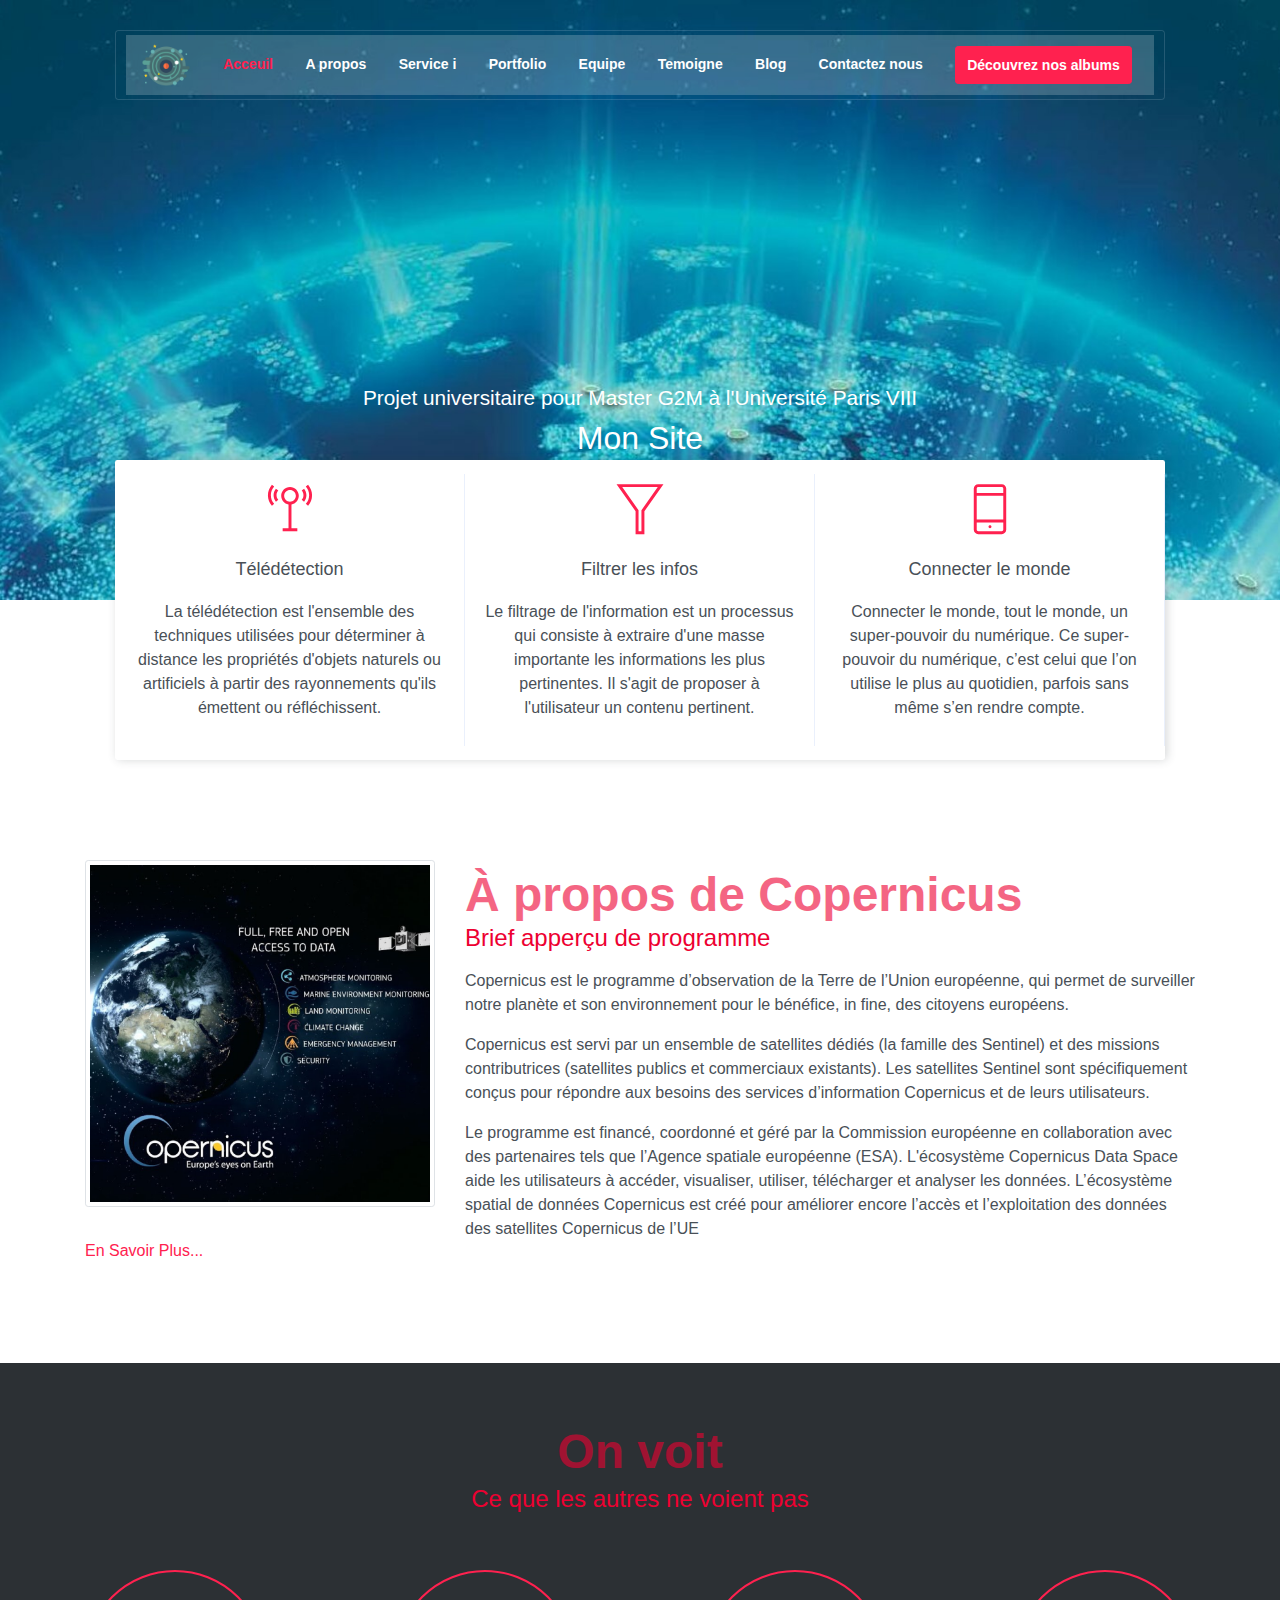
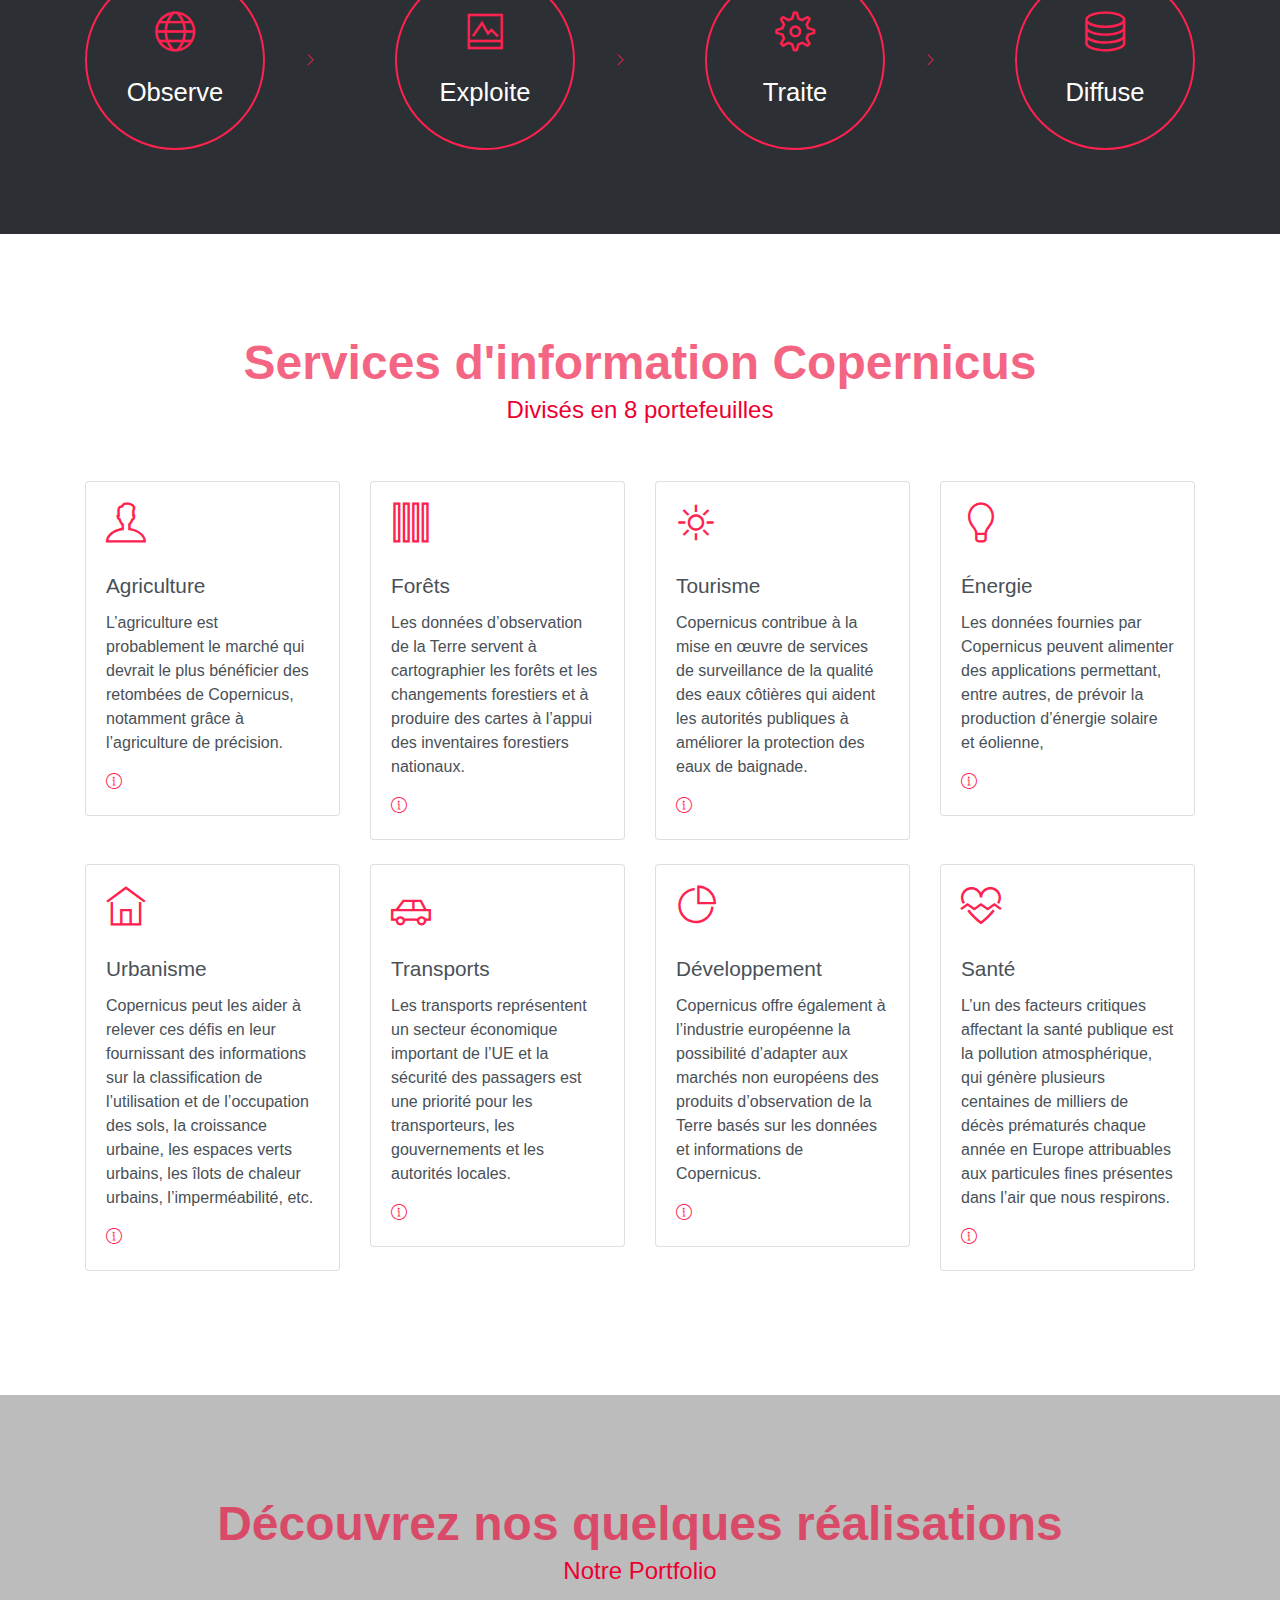
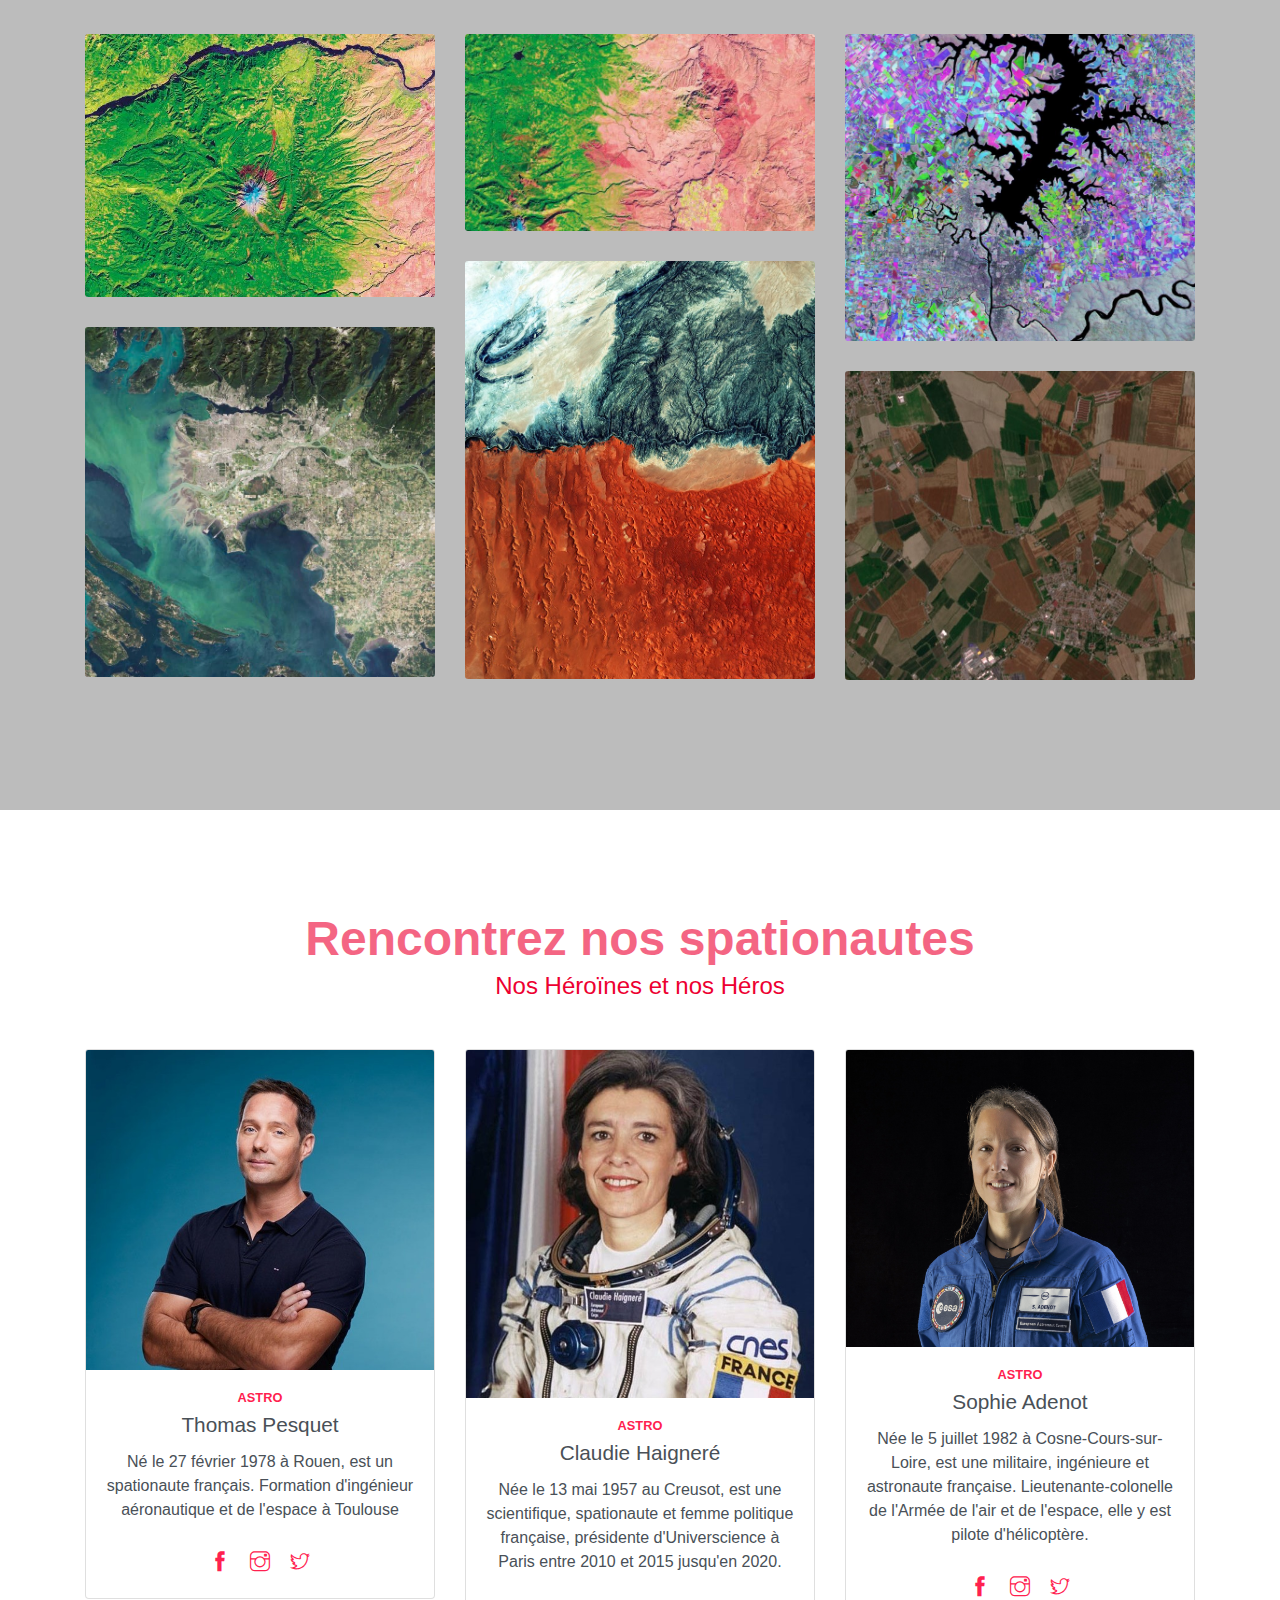
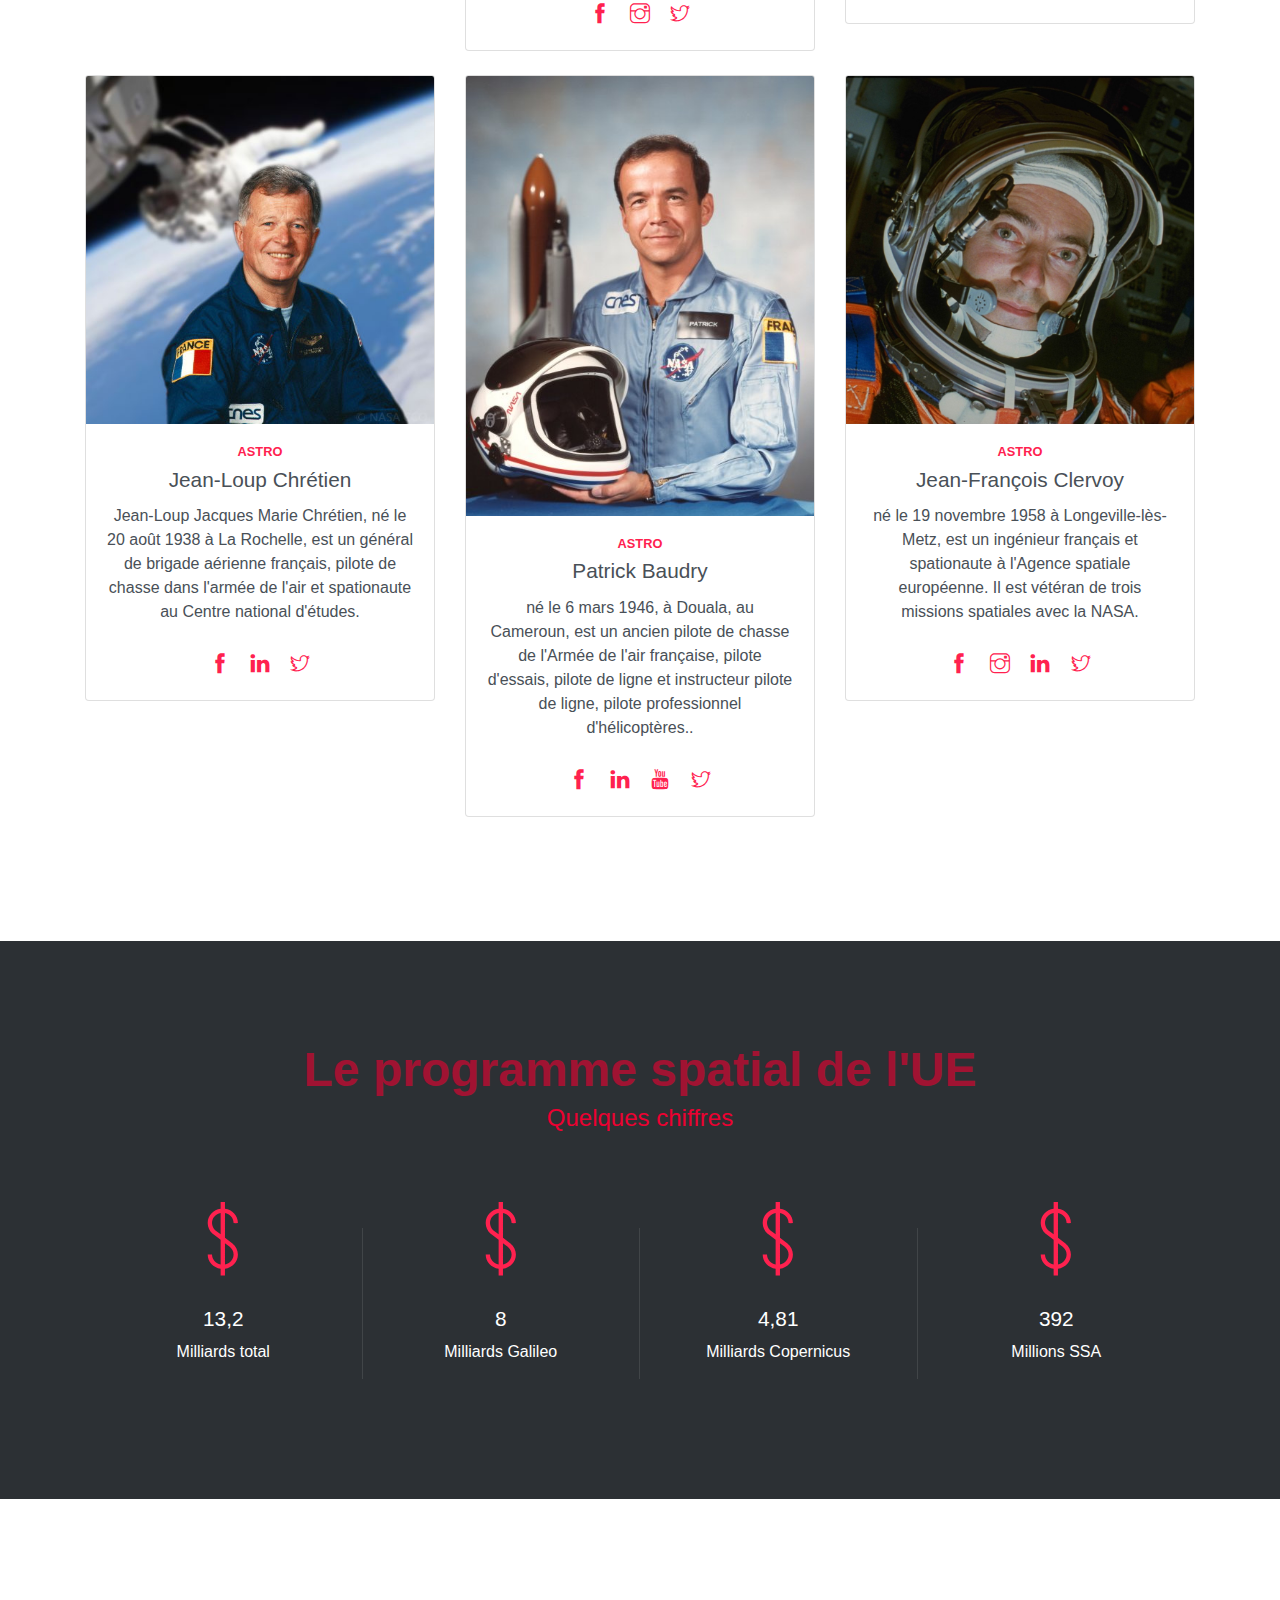
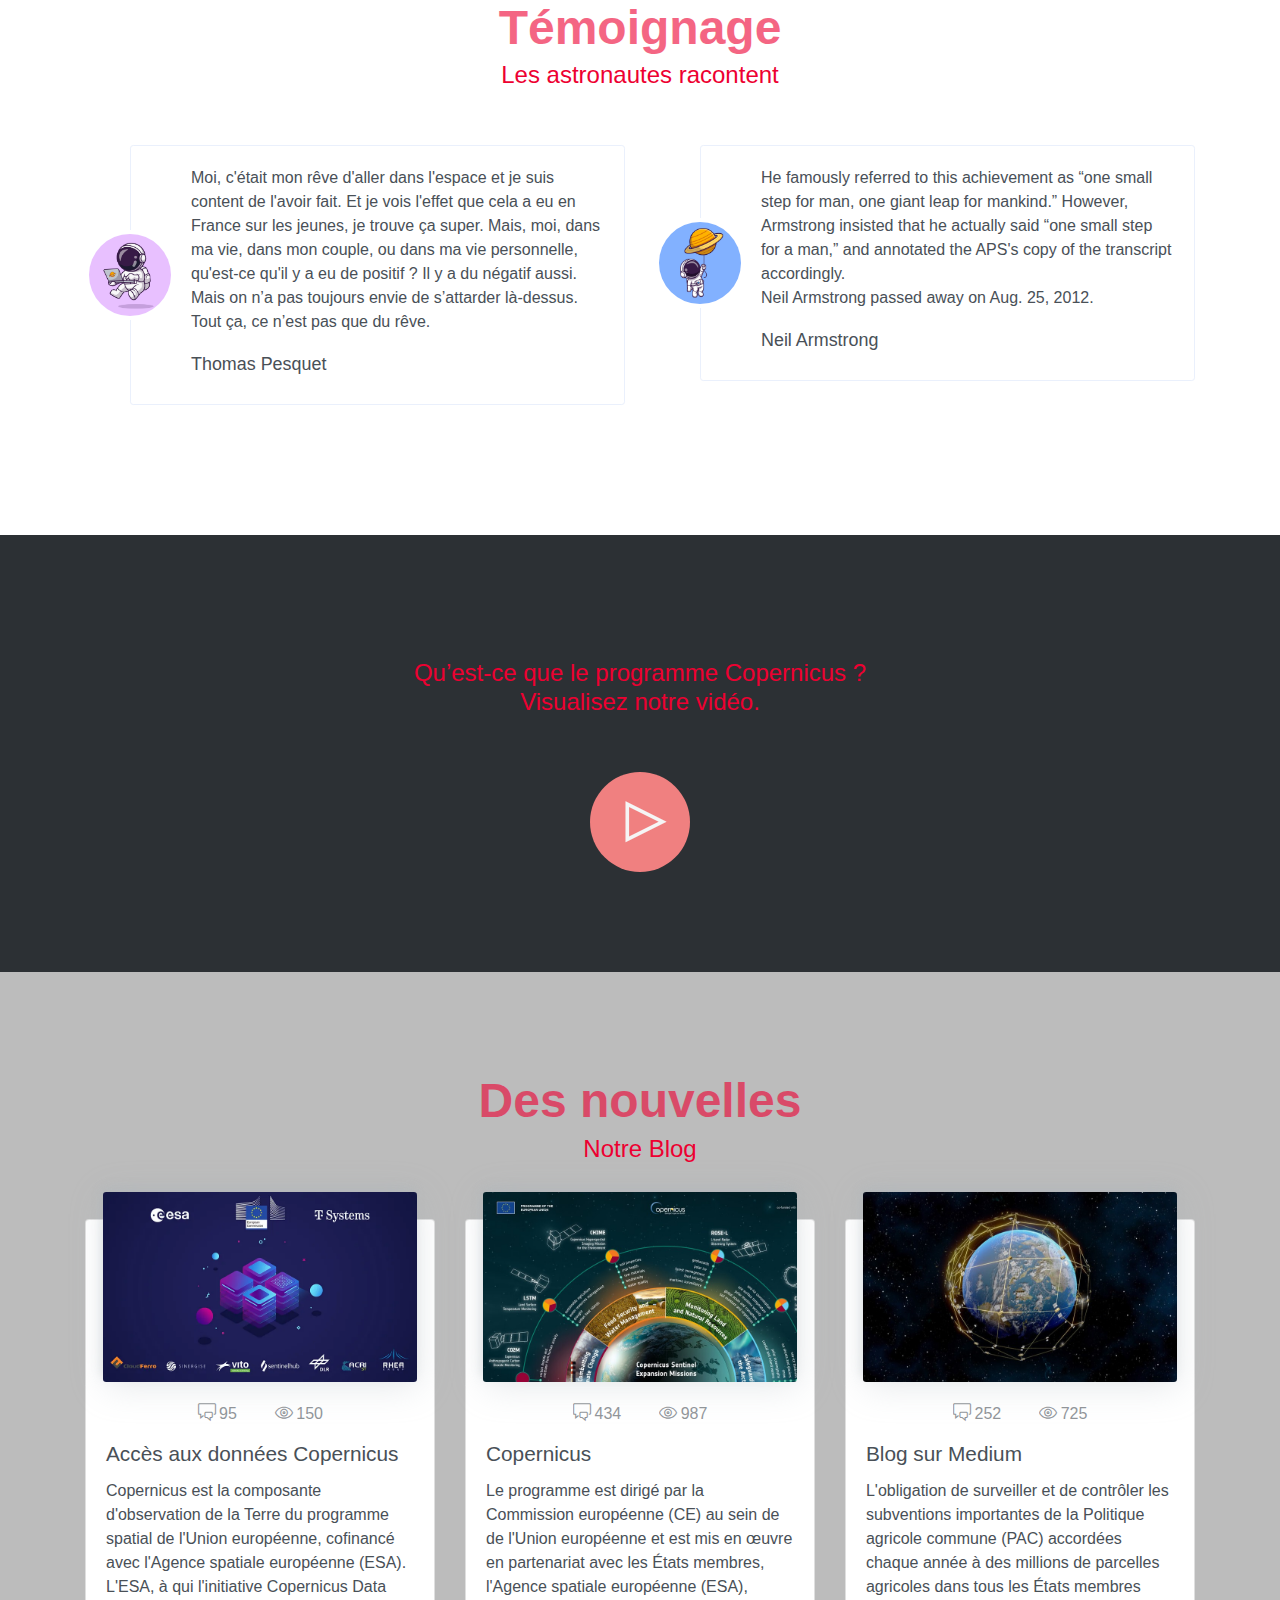
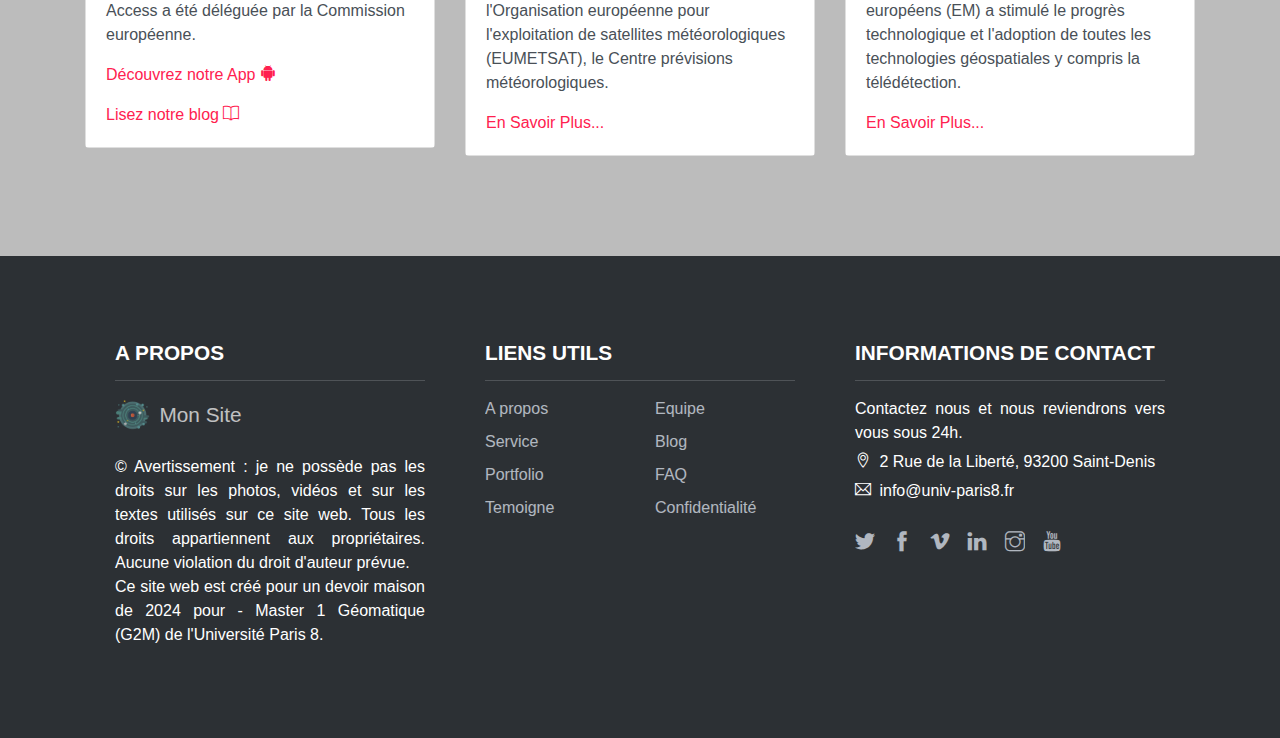
==== page_initial.html @ 17f058b8 "Add" ====
<!DOCTYPE html>
<html lang="en">

<head>
    <meta charset="UTF-8">
    <meta name="viewport" content="width=device-width, initial-scale=1.0">
    <title>Page initiale</title>

    <!-- font et icons de themify -->
    <link rel="stylesheet" type="text/css" href="assets/vendors/themify-icons/css/themify-icons.css">
    <!-- styles -->
    <link rel="stylesheet" type="text/css" href="assets/vendors/bootstrap/css/bootstrap.min.css">
    <link rel="stylesheet" type="text/css" href="assets/css/styles.css">
    <!-- Script js -->
    <script src="assets/js/script.js"></script> <!-- jquery + boot -->
    <script src="assets/vendors/jquery/jquery-3.4.1.js"></script>
    <script src="assets/vendors/bootstrap/js/bootstrap.bundle.js"></script>
    <!-- affix de bootstrap - permet à un élément d'être verrouillé sur une zone de la page. Ceci est souvent utilisé avec
            les menus de navigation ou les boutons d'icônes sociales -->
    <script src="assets/vendors/bootstrap/js/bootstrap.affix.js"></script>

</head>

<body data-spy="scroll" data-target=".navbar" data-offset="40" id="home">
    <!-- Page de Navigation -->
    <nav class="navbar custom-navbar navbar-expand-lg navbar-dark" data-spy="affix" data-offset-top="20">
        <div class="container">
            <a class="navbar-brand" href="#">
                <img src="assets/imgs/logo_orig.png" alt="logo">
            </a>
            <button class="navbar-toggler" type="button" data-toggle="collapse" data-target="#navbarSupportedContent"
                aria-controls="navbarSupportedContent" aria-expanded="false" aria-label="Toggle navigation">
                <span></span>
            </button>

            <div class="collapse navbar-collapse" id="navbarSupportedContent">
                <ul class="navbar-nav ml-auto">
                    <li class="nav-item">
                        <a class="nav-link" href="#home">Acceuil</a>
                    </li>
                    <li class="nav-item">
                        <a class="nav-link" href="#about">A propos</a>
                    </li>
                    <li class="nav-item">
                        <a class="nav-link" href="#service">Service i</a>
                    </li>
                    <li class="nav-item">
                        <a class="nav-link" href="#portfolio">Portfolio</a>
                    </li>
                    <li class="nav-item">
                        <a class="nav-link" href="#equipe">Equipe</a>
                    </li>
                    <li class="nav-item">
                        <a class="nav-link" href="#temoigne">Temoigne</a>
                    </li>
                    <li class="nav-item">
                        <a class="nav-link" href="#blog">Blog</a>
                    </li>
                    <li class="nav-item">
                        <a class="nav-link" href="contact.html" target="_self">Contactez nous</a>
                    </li>
                    <li class="nav-item">
                        <a class="nav-link btn btn-primary btn-sm ml-lg-3"
                            href="https://www.flickr.com/photos/sentinelhub/albums" target="_blank">Découvrez nos
                            albums</a>
                    </li>
                </ul>
            </div>
        </div>
    </nav>
    <!-- Fin de Page de Navigation -->

    <!-- Page Header -->
    <header class="header">
        <div class="overlay">
            <h6 class="subtitle">Projet universitaire pour Master G2M à l'Université Paris VIII</h6>
            <h1 class="title">Mon Site</h1>
            <div class="buttons text-center">
                <a href="https://dataspace.copernicus.eu/ecosystem/services/cap-area-monitoring-services"
                    class="btn btn-primary rounded w-lg btn-lg my-1" target="_blank">Notre Service</a>
                <a href="https://medium.com/sentinel-hub/how-to-normalize-satellite-images-for-deep-learning-d5b668c885af"
                    class="btn btn-outline-light rounded w-lg btn-lg my-1" target="_blank">Deep Learning</a>
            </div>
        </div>
    </header>
    <!-- End Of Page Header -->

    <!-- Box -->
    <div class="box text-center">
        <div class="box-item">
            <i class="ti-signal"></i>
            <h6 class="box-title">Télédétection</h6>
            <p>La télédétection est l'ensemble des techniques utilisées pour déterminer à distance les propriétés
                d'objets naturels ou
                artificiels à partir des rayonnements qu'ils émettent ou réfléchissent.</p>
        </div>
        <div class="box-item">
            <i class="ti-filter"></i>
            <h6 class="box-title">Filtrer les infos</h6>
            <p>Le filtrage de l'information est un processus qui consiste à extraire d'une masse importante les
                informations les plus
                pertinentes. Il s'agit de proposer à l'utilisateur un contenu pertinent.</p>
        </div>
        <div class="box-item">
            <i class="ti-mobile"></i>
            <h6 class="box-title">Connecter le monde</h6>
            <p>Connecter le monde, tout le monde, un super-pouvoir du numérique.
                Ce super-pouvoir du numérique, c’est celui que l’on utilise le plus au quotidien, parfois sans même s’en
                rendre compte.</p>
        </div>
    </div>
    <!-- End of Box -->

    <!-- À propos de Copernicus Section -->
    <section id="about">
        <div class="container">
            <div class="row align-items-center">
                <div class="col-md-5 col-lg-4">
                    <img src="assets/imgs/About/eu_copernicus_b_2_remake.png" alt="a_propos"
                        class="w-100 img-thumbnail mb-3">
                    <a href="https://www.copernicus.eu/fr/propos-de-copernicus" class="d-block mt-3" target="_blank">En
                        Savoir Plus...</a>
                </div>
                <div class="col-md-7 col-lg-8">
                    <h6 class="section-subtitle mb-0">À propos de Copernicus</h6>
                    <h6 class="section-title mb-3">Brief apperçu de programme</h6>
                    <p>Copernicus est le programme d’observation de la Terre de l’Union européenne, qui permet de
                        surveiller
                        notre planète et son environnement pour le bénéfice, in fine, des citoyens européens.</p>
                    <p>Copernicus est servi par un ensemble de satellites dédiés (la famille des Sentinel) et des
                        missions contributrices
                        (satellites publics et commerciaux existants). Les satellites Sentinel sont spécifiquement
                        conçus pour répondre aux
                        besoins des services d’information Copernicus et de leurs utilisateurs.</p>
                    <p>Le programme est financé, coordonné et géré par la Commission européenne en collaboration avec
                        des partenaires tels que
                        l’Agence spatiale européenne (ESA). L'écosystème Copernicus Data Space aide les utilisateurs à
                        accéder, visualiser, utiliser, télécharger et analyser les
                        données. L’écosystème spatial de données Copernicus est créé pour améliorer encore l’accès et
                        l’exploitation des données
                        des satellites Copernicus de l’UE</p>
                </div>
            </div>
        </div>
    </section>
    <!-- Fin de À propos de Copernicus Section -->

    <!-- On voit Section -->
    <section class="has-bg-img py-md">
        <div class="container text-center">
            <h6 class="section-subtitle wdg">On voit</h6>
            <h6 class="section-title mb-6">Ce que les autres ne voient pas</h6>
            <div class="widget mb-4">
                <div class="widget-item">
                    <i class="ti-world"></i>
                    <h4>Observe</h4>
                </div>
                <div class="widget-item">
                    <i class="ti-image"></i>
                    <h4>Exploite</h4>
                </div>
                <div class="widget-item">
                    <i class="ti-settings"></i>
                    <h4>Traite</h4>
                </div>
                <div class="widget-item">
                    <i class="ti-server"></i>
                    <h4>Diffuse</h4>
                </div>
            </div>
        </div>
    </section>
    <!-- Fin de On voit Section -->

    <!-- Services d'information Copernicus -->
    <section id="service">
        <div class="container">
            <h6 class="section-subtitle text-center">Services d'information Copernicus</h6>
            <h5 class="section-title text-center mb-6">Divisés en 8 portefeuilles</h5>
            <div class="row">
                <div class="col-sm-4 col-md-3">
                    <div class="card mb-4">
                        <div class="card-body">
                            <h2 class="mb-4"><i class="ti-user text-primary"></i></h2>
                            <h6 class="card-title">Agriculture</h6>
                            <p>L’agriculture est probablement le marché qui devrait le plus bénéficier des retombées de
                                Copernicus, notamment grâce à
                                l’agriculture de précision.</p>
                            <a href="https://www.copernicus.eu/fr/propos-de-copernicus/impact-de-copernicus/agriculture"
                                class="d-block mt-3" target="_blank"><i class="ti-info-alt"></i></a>
                        </div>
                    </div>
                </div>
                <div class="col-sm-4 col-md-3">
                    <div class="card mb-4">
                        <div class="card-body">
                            <h2 class="mb-4"><i class="ti-layout-column4 text-primary"></i></h2>
                            <h6 class="card-title">Forêts</h6>
                            <p>Les données d’observation de la Terre servent à cartographier les forêts et les
                                changements forestiers et à produire des cartes à l’appui des inventaires forestiers
                                nationaux.</p>
                            <a href="https://www.copernicus.eu/fr/propos-de-copernicus/impact-de-copernicus/gestion-des-forets"
                                class="d-block mt-3" target="_blank"><i class="ti-info-alt"></i></a>
                        </div>
                    </div>
                </div>
                <div class="col-sm-4 col-md-3">
                    <div class="card mb-4">
                        <div class="card-body">
                            <h2 class="mb-4"><i class="ti-shine text-primary"></i></h2>
                            <h6 class="card-title">Tourisme</h6>
                            <p>Copernicus contribue à la mise en œuvre de services de surveillance de la qualité des
                                eaux côtières qui
                                aident les autorités publiques à améliorer la protection des eaux de baignade.</p>
                            <a href="https://www.copernicus.eu/fr/propos-de-copernicus/impact-de-copernicus/tourisme"
                                class="d-block mt-3" target="_blank"><i class="ti-info-alt"></i></a>
                        </div>
                    </div>
                </div>
                <div class="col-sm-4 col-md-3">
                    <div class="card mb-4">
                        <div class="card-body">
                            <h2 class="mb-4"><i class="ti-light-bulb text-primary"></i></h2>
                            <h6 class="card-title">Énergie</h6>
                            <p>Les données fournies par Copernicus peuvent alimenter des applications permettant, entre
                                autres, de prévoir la
                                production d’énergie solaire et éolienne,</p>
                            <a href="https://www.copernicus.eu/fr/propos-de-copernicus/impact-de-copernicus/energie-et-ressources-naturelles"
                                class="d-block mt-3" target="_blank"><i class="ti-info-alt"></i></a>
                        </div>
                    </div>
                </div>
                <div class="col-sm-4 col-md-3">
                    <div class="card mb-4">
                        <div class="card-body">
                            <h2 class="mb-4"><i class="ti-home text-primary"></i></h2>
                            <h6 class="card-title">Urbanisme</h6>
                            <p>Copernicus peut les aider à relever ces défis en leur fournissant des informations sur la
                                classification de
                                l’utilisation et de l’occupation des sols, la croissance urbaine, les espaces verts
                                urbains, les îlots de chaleur
                                urbains, l’imperméabilité, etc.</p>
                            <a href="https://www.copernicus.eu/fr/propos-de-copernicus/impact-de-copernicus/urbanisme"
                                class="d-block mt-3" target="_blank"><i class="ti-info-alt"></i></a>
                        </div>
                    </div>
                </div>
                <div class="col-sm-4 col-md-3">
                    <div class="card mb-4">
                        <div class="card-body">
                            <h2 class="mb-4"><i class="ti-car text-primary"></i></h2>
                            <h6 class="card-title">Transports</h6>
                            <p>Les transports représentent un secteur économique important de l’UE et la sécurité des
                                passagers est une priorité pour
                                les transporteurs, les gouvernements et les autorités locales.</p>
                            <a href="https://www.copernicus.eu/fr/propos-de-copernicus/impact-de-copernicus/transports"
                                class="d-block mt-3" target="_blank"><i class="ti-info-alt"></i></a>
                        </div>
                    </div>
                </div>
                <div class="col-sm-4 col-md-3">
                    <div class="card mb-4">
                        <div class="card-body">
                            <h2 class="mb-4"><i class="ti-pie-chart text-primary"></i></h2>
                            <h6 class="card-title">Développement</h6>
                            <p>Copernicus offre également à l’industrie européenne la possibilité d’adapter aux marchés
                                non européens des produits
                                d’observation de la Terre basés sur les données et informations de Copernicus.</p>
                            <a href="https://www.copernicus.eu/fr/propos-de-copernicus/impact-de-copernicus/developpement-et-cooperation"
                                class="d-block mt-3" target="_blank"><i class="ti-info-alt"></i></a>
                        </div>
                    </div>
                </div>
                <div class="col-sm-4 col-md-3">
                    <div class="card mb-4">
                        <div class="card-body">
                            <h2 class="mb-4"><i class="ti-heart-broken text-primary"></i></h2>
                            <h6 class="card-title">Santé</h6>
                            <p>L’un des facteurs critiques affectant la santé publique est la pollution atmosphérique,
                                qui génère plusieurs centaines
                                de milliers de décès prématurés chaque année en Europe attribuables aux particules fines
                                présentes dans l’air que nous
                                respirons.</p>
                            <a href="https://www.copernicus.eu/fr/propos-de-copernicus/impact-de-copernicus/sante"
                                class="d-block mt-3" target="_blank"><i class="ti-info-alt"></i></a>
                        </div>
                    </div>
                </div>

            </div>
        </div>
    </section>
    <!-- End of Service Section -->

    <!-- Portfolio section -->
    <section id="portfolio">
        <div class="container text-center">
            <h6 class="section-subtitle">Découvrez nos quelques réalisations</h6>
            <h6 class="section-title mb-5">Notre Portfolio</h6>
            <div class="row">
                <div class="col-sm-4">
                    <div class="img-wrapper">
                        <img src="assets/imgs/Portfolio/folio-1.jpg" alt="Portfolio_1">
                        <div class="overlay">
                            <div class="overlay-infos">
                                <h5>Sardaigne, Italie</h5>
                                <a title="icon-zoom" href="assets/imgs/Portfolio/folio-1.jpg"><i
                                        class="ti-zoom-in"></i></a>
                                <a title="icon-lien"
                                    href="https://www.esa.int/ESA_Multimedia/Images/2021/01/Sardinia_Italy"
                                    target="_blank"><i class="ti-link"></i></a>
                            </div>
                        </div>
                    </div>
                    <div class="img-wrapper">
                        <img src="assets/imgs/Portfolio/folio-2.jpg" alt="Portfolio_2">
                        <div class="overlay">
                            <div class="overlay-infos">
                                <h5>Lagune vénitienne déserte</h5>
                                <a href="assets/imgs/Portfolio/folio-2.jpg"><i class="ti-zoom-in"></i></a>
                                <a href="https://www.esa.int/ESA_Multimedia/Images/2020/04/Deserted_Venetian_lagoon"
                                    target="_blank"><i class="ti-link"></i></a>
                            </div>
                        </div>
                    </div>
                </div>
                <div class="col-sm-4">
                    <div class="img-wrapper">
                        <img src="assets/imgs/Portfolio/folio-3.jpg" alt="Portfolio_3">
                        <div class="overlay">
                            <div class="overlay-infos">
                                <h5>Forêt Brésil</h5>
                                <a href="assets/imgs/Portfolio/folio-3.jpg"><i class="ti-zoom-in"></i></a>
                                <a href="https://www.esa.int/ESA_Multimedia/Images/2023/12/Forest_Brazil"
                                    target="_blank"><i class="ti-link"></i></a>
                            </div>
                        </div>
                    </div>
                    <div class="img-wrapper">
                        <img src="assets/imgs/Portfolio/folio-4.jpg" alt="Portfolio_4">
                        <div class="overlay">
                            <div class="overlay-infos">
                                <h5>Naukluft coloré</h5>
                                <a href="assets/imgs/Portfolio/folio-4.jpg"><i class="ti-zoom-in"></i></a>
                                <a href="https://www.esa.int/ESA_Multimedia/Images/2016/04/Colourful_Naukluft"
                                    target="_blank"><i class="ti-link"></i></a>
                            </div>
                        </div>
                    </div>
                </div>
                <div class="col-sm-4">
                    <div class="img-wrapper">
                        <img src="assets/imgs/Portfolio/folio-5.png" alt="Portfolio_5">
                        <div class="overlay">
                            <div class="overlay-infos">
                                <h5>The Triple Frontier</h5>
                                <a href="assets/imgs/Portfolio/folio-5.png"><i class="ti-zoom-in"></i></a>
                                <a href="https://www.esa.int/ESA_Multimedia/Images/2023/02/Earth_from_Space_The_Triple_Frontier"
                                    target="_blank"><i class="ti-link"></i></a>
                            </div>
                        </div>
                    </div>
                    <div class="img-wrapper">
                        <img src="assets/imgs/Portfolio/folio-6.jpg" alt="Portfolio_6">
                        <div class="overlay">
                            <div class="overlay-infos">
                                <h5>Site d'étude HyNutri en Italie</h5>
                                <a href="assets/imgs/Portfolio/folio-6.jpg"><i class="ti-zoom-in"></i></a>
                                <a href="https://www.esa.int/ESA_Multimedia/Images/2023/10/HyNutri_study_site_in_Italy"
                                    target="_blank"><i class="ti-link"></i></a>
                            </div>
                        </div>
                    </div>
                </div>
            </div>
        </div>
    </section>
    <!-- End of portfolio section -->

    <!-- equipe Section -->
    <section id="equipe">
        <div class="container">
            <h6 class="section-subtitle text-center">Rencontrez nos spationautes</h6>
            <h6 class="section-title mb-5 text-center">Nos Héroïnes et nos Héros</h6>
            <div class="row">
                <div class="col-sm-6 col-md-4">
                    <div class="card text-center mb-4">
                        <img class="card-img-top inset" src="assets/imgs/Nos_astros/Thomas_Pesc.jpg">
                        <div class="card-body">
                            <h6 class="small text-primary font-weight-bold">ASTRO</h6>
                            <h5 class="card-title">Thomas Pesquet</h5>
                            <p>Né le 27 février 1978 à Rouen, est un spationaute français. Formation d'ingénieur
                                aéronautique et de l'espace à Toulouse</p>
                            <div class="socials">
                                <a href="https://www.facebook.com/ESAThomasPesquet" target="_blank"><i
                                        class="ti-facebook" class="ti-linkedin"></i> </a>
                                <a href="https://www.instagram.com/thom_astro/" target="_blank"><i
                                        class="ti-instagram"></i></a>
                                <a href="https://twitter.com/Thom_astro" target="_blank"><i class="ti-twitter"></i></a>
                            </div>
                        </div>
                    </div>
                </div>
                <div class="col-sm-6 col-md-4">
                    <div class="card text-center mb-4">
                        <img class="card-img-top inset" src="assets/imgs/Nos_astros/claudie_haignere-1.jpg">
                        <div class="card-body">
                            <h6 class="small text-primary font-weight-bold">ASTRO</h6>
                            <h5 class="card-title">Claudie Haigneré</h5>
                            <p>Née le 13 mai 1957 au Creusot, est une scientifique, spationaute et femme politique
                                française, présidente
                                d'Universcience à Paris entre 2010 et 2015 jusqu'en 2020.</p>
                            <div class="socials">
                                <a href="https://www.instagram.com/explore/tags/claudiehaignere/" target="_blank"><i
                                        class="ti-facebook"></i> </a>
                                <a href="https://www.instagram.com/explore/tags/claudiehaignere/" target="_blank"><i
                                        class="ti-instagram"></i></a>
                                <a href="https://twitter.com/i/flow/login?redirect_after_login=%2Frcharue"
                                    target="_blank"><i class="ti-twitter"></i></a>
                            </div>
                        </div>
                    </div>
                </div>
                <div class="col-sm-6 col-md-4">
                    <div class="card text-center mb-4">
                        <img class="card-img-top inset" src="assets/imgs/Nos_astros/Sophie_Adenot.jpeg">
                        <div class="card-body">
                            <h6 class="small text-primary font-weight-bold">ASTRO</h6>
                            <h5 class="card-title">Sophie Adenot</h5>
                            <p>Née le 5 juillet 1982 à Cosne-Cours-sur-Loire, est une militaire, ingénieure et
                                astronaute française.
                                Lieutenante-colonelle de l'Armée de l'air et de l'espace, elle y est pilote
                                d'hélicoptère.</p>
                            <div class="socials">
                                <a href="https://www.facebook.com/p/Sophie-Adenot-100088253074388/?_rdr"
                                    target="_blank"><i class="ti-facebook"></i> </a>
                                <a href="https://www.instagram.com/soph_astro/" target="_blank"><i
                                        class="ti-instagram"></i></a>
                                <a href="https://twitter.com/Soph_astro" target="_blank"><i class="ti-twitter"></i></a>
                            </div>
                        </div>
                    </div>
                </div>
                <div class="col-sm-6 col-md-4">
                    <div class="card text-center mb-4">
                        <img class="card-img-top inset" src="assets/imgs/Nos_astros/JL_Chretien_500.jpg">
                        <div class="card-body">
                            <h6 class="small text-primary font-weight-bold">ASTRO</h6>
                            <h5 class="card-title">Jean-Loup Chrétien</h5>
                            <p>Jean-Loup Jacques Marie Chrétien, né le 20 août 1938 à La Rochelle, est un général de
                                brigade aérienne français, pilote
                                de chasse dans l'armée de l'air et spationaute au Centre national d'études.</p>
                            <div class="socials">
                                <a href="https://www.facebook.com/astrojeanloup" target="_blank"><i
                                        class="ti-facebook"></i> </a>
                                <a href="https://www.linkedin.com/in/jean-loup-chretien-a597988/" target="_blank"><i
                                        class="ti-linkedin"></i></a>
                                <a href="https://twitter.com/i/flow/login?redirect_after_login=%2FChretienLoup"
                                    target="_blank"><i class="ti-twitter"></i></a>
                            </div>
                        </div>
                    </div>
                </div>
                <div class="col-sm-6 col-md-4">
                    <div class="card text-center mb-4">
                        <img class="card-img-top inset" src="assets/imgs/Nos_astros/Patrick_Baudry.jpg">
                        <div class="card-body">
                            <h6 class="small text-primary font-weight-bold">ASTRO</h6>
                            <h5 class="card-title">Patrick Baudry</h5>
                            <p>né le 6 mars 1946, à Douala, au Cameroun, est un ancien pilote de chasse de l'Armée de
                                l'air française, pilote d'essais,
                                pilote de ligne et instructeur pilote de ligne, pilote professionnel d'hélicoptères..
                            </p>
                            <div class="socials">
                                <a href="https://www.facebook.com/SpaceCampPatrickBaudry/" target="_blank"><i
                                        class="ti-facebook"></i> </a>
                                <a href="https://www.linkedin.com/in/pbaudry/" target="_blank"><i
                                        class="ti-linkedin"></i></a>
                                <a href="https://www.youtube.com/channel/UC2gf2r-O8JvVbEjaN8CpNmQ" target="_blank"><i
                                        class="ti-youtube"></i></a>
                                <a href="https://twitter.com/i/flow/login?redirect_after_login=%2FPBaudryAstro"
                                    target="_blank"><i class="ti-twitter"></i></a>
                            </div>
                        </div>
                    </div>
                </div>
                <div class="col-sm-6 col-md-4">
                    <div class="card text-center mb-4">
                        <img class="card-img-top inset" src="assets/imgs/Nos_astros/jfclervoy.jpg">
                        <div class="card-body">
                            <h6 class="small text-primary font-weight-bold">ASTRO</h6>
                            <h5 class="card-title">Jean-François Clervoy</h5>
                            <p>né le 19 novembre 1958 à Longeville-lès-Metz, est un ingénieur français et spationaute à
                                l'Agence spatiale européenne.
                                Il est vétéran de trois missions spatiales avec la NASA.</p>
                            <div class="socials">
                                <a href="https://www.facebook.com/astrojfclervoy/" target="_blank"><i
                                        class="ti-facebook"></i> </a>
                                <a href="https://www.instagram.com/astro_jfclervoy/" target="_blank"><i
                                        class="ti-instagram"></i></a>
                                <a href="https://www.linkedin.com/in/jean-fran%C3%A7ois-clervoy/" target="_blank"><i
                                        class="ti-linkedin"></i></a>
                                <a href="https://twitter.com/i/flow/login?redirect_after_login=%2Fastro_JFrancois"
                                    target="_blank"><i class="ti-twitter"></i></a>
                            </div>
                        </div>
                    </div>
                </div>

            </div>
        </div>
    </section>
    <!-- End of equipe Sectoin -->

    <!-- Quelques chiffres Section -->
    <section class="has-bg-img bg-img-2">
        <div class="container text-center">
            <h6 class="section-subtitle">Le programme spatial de l'UE</h6>
            <h6 class="section-title mb-6">Quelques chiffres</h6>
            <div class="widget-2">
                <div class="widget-item">
                    <i class="ti-money"></i>
                    <h6 class="title">13,2</h6>
                    <div class="subtitle">Milliards total</div>
                </div>
                <div class="widget-item">
                    <i class="ti-money"></i>
                    <h6 class="title">8 </h6>
                    <div class="subtitle">Milliards Galileo</div>
                </div>
                <div class="widget-item">
                    <i class="ti-money"></i>
                    <h6 class="title">4,81</h6>
                    <div class="subtitle">Milliards Copernicus</div>
                </div>
                <div class="widget-item">
                    <i class="ti-money"></i>
                    <h6 class="title">392</h6>
                    <div class="subtitle">Millions SSA</div>
                </div>
            </div>
        </div>
    </section>
    <!-- Fin de Quelques chiffres Section -->

    <!-- Temoigne Section -->
    <section id="temoigne">
        <div class="container">
            <h6 class="section-subtitle text-center">Témoignage</h6>
            <h6 class="section-title text-center mb-6">Les astronautes racontent</h6>
            <div class="row">
                <div class="col-md-6">
                    <div class="temoigne-wrapper">
                        <div class="img-holder">
                            <img src="assets/imgs/Temoignage/astronaut_spaceman1.png" alt="témoignage_1">
                        </div>
                        <div class="body">
                            <p class="subtitle">Moi, c'était mon rêve d'aller dans l'espace et je suis content de
                                l'avoir fait. Et je vois l'effet que cela a eu en
                                France sur les jeunes, je trouve ça super. Mais, moi, dans ma vie, dans mon couple, ou
                                dans ma vie personnelle,
                                qu'est-ce qu'il y a eu de positif ? Il y a du négatif aussi. Mais on n’a pas toujours
                                envie de s’attarder là-dessus.
                                Tout ça, ce n’est pas que du rêve.</p>
                            <h6 class="title">Thomas Pesquet</h6>
                        </div>
                    </div>
                </div>
                <div class="col-md-6">
                    <div class="temoigne-wrapper">
                        <div class="img-holder">
                            <img src="assets/imgs/Temoignage/astronaut_spaceman2.jpg" alt="témoignage_2">
                        </div>
                        <div class="body">
                            <p class="subtitle">He famously referred to this achievement as “one small step for man, one
                                giant leap for mankind.” However, Armstrong
                                insisted that he actually said “one small step for a man,” and annotated the APS's copy
                                of the transcript accordingly. </br> Neil Armstrong passed away on Aug. 25, 2012.</p>
                            <h6 class="title">Neil Armstrong</h6>
                        </div>
                    </div>
                </div>
            </div>
        </div>
    </section>
    <!-- Fin de Temoigne Section -->

    <!-- Video boutton Section -->
    <section class="has-bg-img py-lg">
        <div class="container text-center">

            <!-- Button trigger modal -->
            <h6 class="section-title mt-4">Qu’est-ce que le programme Copernicus ? </br> Visualisez notre vidéo.</h6>
            <button title="youtube" type="button" class="btn btn-outline-primary play-control" data-toggle="modal"
                data-target="#exampleModalCenter">
                <i class="ti-control-play"></i>
            </button>
        </div>
    </section>
    <!-- Fin de Video boutton Section -->

    <!-- Modal = JavaScript modal extension de Bootstrap -->
    <div class="modal fade" id="exampleModalCenter" tabindex="-1" role="dialog"
        aria-labelledby="exampleModalCenterTitle" aria-hidden="true">
        <div class="modal-dialog modal-lg modal-dialog-centered" role="document">
            <div class="modal-content">
                <iframe width="100%" height="475" src="https://www.youtube.com/embed/MGJss4lDaBo?si=FT7YJUcTL2Jrc7va"
                    title="YouTube video player" frameborder="0"
                    allow="accelerometer; autoplay; clipboard-write; encrypted-media; gyroscope; picture-in-picture; web-share"
                    allowfullscreen></iframe>
            </div>
        </div>
    </div>
    <!-- end of modal -->

    <!-- Blog Section -->
    <section id="blog">
        <div class="container">
            <h6 class="section-subtitle text-center">Des nouvelles</h6>
            <h6 class="section-title mb-6 text-center">Notre Blog</h6>

            <div class="row">
                <div class="col-md-4">
                    <div class="card blog-post my-4 my-sm-5 my-md-0">
                        <img src="assets/imgs/Blog/Copernic_data_blog.png" alt="blog_1">
                        <div class="card-body">
                            <div class="details mb-3">
                                <a href="javascript:void(0)"><i class="ti-comments"></i>95</a>
                                <a href="javascript:void(0)"><i class="ti-eye"></i>150</a>
                            </div>
                            <h5 class="card-title">Accès aux données Copernicus</h5>
                            <p>Copernicus est la composante d'observation de la Terre du programme spatial de l'Union
                                européenne, cofinancé avec
                                l'Agence spatiale européenne (ESA). L'ESA, à qui l'initiative Copernicus Data Access a
                                été déléguée par la Commission
                                européenne.</p>
                            <a href="https://apps.sentinel-hub.com/eo-browser/?zoom=10&lat=41.9&lng=12.5&themeId=DEFAULT-THEME&toTime=2024-01-22T03%3A37%3A49.388Z"
                                class="d-block mt-3" target="_blank">Découvrez notre App <i class="ti-android"></i></a>
                            <a href="https://medium.com/sentinel-hub/new-copernicus-data-access-service-to-support-the-ecosystem-for-earth-observation-412f829355a3"
                                class="d-block mt-3" target="_blank">Lisez notre blog <i class="ti-book"></i></a>
                        </div>
                    </div>
                </div>
                <div class="col-md-4">
                    <div class="card blog-post my-4 my-sm-5 my-md-0">
                        <img src="assets/imgs/Blog/Copernicus_article.jpg" alt="blog_2">
                        <div class="card-body">
                            <div class="details mb-3">
                                <a href="javascript:void(0)"><i class="ti-comments"></i>434</a>
                                <a href="javascript:void(0)"><i class="ti-eye"></i>987</a>
                            </div>
                            <h5 class="card-title">Copernicus</h5>
                            <p>Le programme est dirigé par la Commission européenne (CE) au sein de de l'Union
                                européenne et est mis en œuvre en
                                partenariat avec les États membres, l'Agence spatiale européenne (ESA), l'Organisation
                                européenne pour l'exploitation de
                                satellites météorologiques (EUMETSAT), le Centre prévisions météorologiques.</p>
                            <a href="https://www.belspo.be/belspo/space/euCopernicus_fr.stm" class="d-block mt-3"
                                target="_blank">En Savoir Plus...</a>
                        </div>
                    </div>
                </div>
                <div class="col-md-4">
                    <div class="card blog-post my-4 my-sm-5 my-md-0">
                        <img src="assets/imgs/Blog/earth_satellite_Iridium.jpg" alt="blog_3">
                        <div class="card-body">
                            <div class="details mb-3">
                                <a href="javascript:void(0)"><i class="ti-comments"></i>252</a>
                                <a href="javascript:void(0)"><i class="ti-eye"></i>725</a>
                            </div>
                            <h5 class="card-title">Blog sur Medium</h5>
                            <p>L'obligation de surveiller et de contrôler les subventions importantes de la Politique
                                agricole commune (PAC) accordées
                                chaque année à des millions de parcelles agricoles dans tous les États membres européens
                                (EM) a stimulé le progrès
                                technologique et l'adoption de toutes les technologies géospatiales y compris la
                                télédétection.</p>
                            <a href="blog_scientifique.html" class="d-block mt-3" target="_blank">En Savoir
                                Plus...</a>
                        </div>
                    </div>
                </div>
            </div>
        </div>
    </section>
    <!-- End of Blog Section -->

    <!-- Contact Section -->
    <!-- <section id="contact">
        <div class="container">
            <div class="contact-card">
                <div class="infos">
                    <h6 class="section-title mb-4">Nous Contacter</h6>


                    <div class="item">
                        <i class="ti-mobile"></i>
                        <div>
                            <h5>N° Téléphone</h5>
                            <p>+33 1 49 40 67 89</p>
                        </div>
                    </div>
                    <div class="item">
                        <i class="ti-email"></i>
                        <div class="mb-0">
                            <h5>Adresse Mail</h5>
                            <p><a href="mailto:info@univ-paris8.fr">info@univ-paris8.fr</a></p>
                        </div>
                    </div>
                    <div class="item">
                        <i class="ti-world"></i>
                        <div class="mb-0">
                            <h5>Site Web Officiel</h5>
                            <p><a href="http://www.univ-paris8.fr" target="_blank">Université Paris 8 Vincennes -
                                    Saint-Denis</a></p>
                        </div>
                    </div>

                    <div class="item">
                        <i class="ti-location-pin"></i>
                        <div class="">
                            <h5>Location</h5>
                            <p>2 Rue de la Liberté, 93200 Saint-Denis</p>
                            <iframe title="Paris VIII"
                                src="https://www.google.com/maps/embed?pb=!1m18!1m12!1m3!1d2620.4237630852413!2d2.3598444763457835!3d48.945416371344095!2m3!1f0!2f0!3f0!3m2!1i1024!2i768!4f13.1!3m3!1m2!1s0x47e6695017810e3d%3A0x95196baf9263e53a!2sUniversit%C3%A9%20Paris%208%20Vincennes%20-%20Saint-Denis!5e0!3m2!1sfr!2sfr!4v1704934596800!5m2!1sfr!2sfr"
                                width="280" height="170" style="border:0;" allowfullscreen="" loading="lazy"
                                referrerpolicy="no-referrer-when-downgrade"></iframe>
                        </div>
                    </div>
                </div>
                <div class="form">

                    <h6 class="section-title mb-4">Disponible 24/7</h6>
                    <form>
                        <div class="form-group">
                            <input type="email" class="form-control form-control-lg" id="EntrezEmail"
                                aria-describedby="emailHelp" placeholder="Entrez votre adresse mail" required>
                        </div>
                        <div class="form-group">
                            <input type="password" class="form-control form-control-lg" id="TapezMdp"
                                placeholder="Mot de Passe" required>
                        </div>
                        <div class="form-group">
                            <textarea name="contact-message" id="" cols="30" rows="7"
                                class="form-control form-control-lg" placeholder="Saisissez votre Message"></textarea>
                        </div>
                        <button type="submit" class="btn btn-primary btn-block btn-lg mt-3">Envoyer</button>
                    </form>
                </div>
            </div>
        </div>
    </section> -->
    <!-- Contact Section -->

    <!-- Footer -->
    <section class="has-bg-img py-0">
        <div class="container">
            <div class="footer">
                <div class="footer-lists">
                    <ul class="list">
                        <li class="list-head">
                            <h6 class="font-weight-bold">A PROPOS</h6>
                        </li>
                        <li class="list-body">
                            <a href="#" class="logo">
                                <img src="assets/imgs/logo@2x.png" alt="logo">
                                <h6>Mon Site</h6>
                            </a>
                            <p class="mt-3">
                                &copy; Avertissement : je ne possède pas les droits sur les photos, vidéos et sur les
                                textes utilisés sur ce site web.
                                Tous les droits appartiennent aux propriétaires. Aucune violation du droit d'auteur
                                prévue. <br>
                                Ce site web est créé pour un devoir maison de 2024 pour - Master 1 Géomatique (G2M) de
                                l'Université Paris 8.
                            </p>
                        </li>
                    </ul>
                    <ul class="list">
                        <li class="list-head">
                            <h6 class="font-weight-bold">LIENS UTILS</h6>
                        </li>
                        <li class="list-body">
                            <div class="row">
                                <div class="col">
                                    <a href="#about">A propos</a>
                                    <a href="#service">Service</a>
                                    <a href="#portfolio">Portfolio</a>
                                    <a href="#temoigne">Temoigne</a>
                                </div>
                                <div class="col">
                                    <a href="#equipe">Equipe</a>
                                    <a href="#blog">Blog</a>
                                    <a href="https://www.univ-paris8.fr/FAQ" target="_blank">FAQ</a>
                                    <a href="https://www.univ-paris8.fr/Politique-de-confidentialite"
                                        target="_blank">Confidentialité</a>
                                </div>
                            </div>
                        </li>
                    </ul>
                    <ul class="list">
                        <li class="list-head">
                            <h6 class="font-weight-bold">INFORMATIONS DE CONTACT</h6>
                        </li>
                        <li class="list-body">
                            <p>Contactez nous et nous reviendrons vers vous sous 24h.</p>
                            <p><i class="ti-location-pin"></i> 2 Rue de la Liberté, 93200 Saint-Denis</p>
                            <p><i class="ti-email"></i> info@univ-paris8.fr</p>
                            <div class="social-links">
                                <a href="https://twitter.com/UnivParis8" target="_blank" class="link"><i
                                        class="ti-twitter-alt"></i></a>
                                <a href="https://www.facebook.com/Paris8" target="_blank" class="link"><i
                                        class="ti-facebook"></i></a>
                                <a href="https://vimeo.com/paris8webtv" target="_blank" class="link"><i
                                        class="ti-vimeo-alt"></i></a>
                                <a href="https://www.linkedin.com/company/universit-paris-8-vincennes-saint-denis/"
                                    target="_blank" class="link"><i class="ti-linkedin"></i></a>
                                <a href="https://www.instagram.com/univparis8/" target="_blank" class="link"><i
                                        class="ti-instagram"></i></a>
                                <a href="https://www.youtube.com/channel/UCFrdu1Rf_A9huYq-QD3ER2g" target="_blank"
                                    class="link"><i class="ti-youtube"></i></a>
                            </div>
                        </li>
                    </ul>
                </div>
            </div>
        </div>
    </section>
    <!-- End of Footer -->

    <!-- button pour retour en haut de la page -->
    <button type="button" class="btn btn-danger btn-floating btn-lg" id="btn-back-to-top">
        <i class="fas fa-arrow-up ti-arrow-circle-up"></i>
    </button>
    <!-- script js de button pour retour en haut de la page -->
    <script>
        // script js de button pour retour en haut de la page
        let mybutton = document.getElementById("btn-back-to-top");

        // quand on va defiler la page ver le bas,
        window.onscroll = function () {
            scrollFunction();
        };
        // au dela de 20px le bouton va apparaitre, sinon il sera caché
        function scrollFunction() {
            if (
                document.body.scrollTop > 20 ||
                document.documentElement.scrollTop > 20
            ) {
                mybutton.style.display = "block";
            } else {
                mybutton.style.display = "none";
            }
        }
        mybutton.addEventListener("click", backToTop);

        function backToTop() {
            document.body.scrollTop = 0;
            document.documentElement.scrollTop = 0;
        }
    </script>
</body>

</html>
---- assets/vendors/themify-icons/css/themify-icons.css ----
@font-face {
	font-family: 'themify';
	src: url("../fonts/themify.eot?-fvbane");
	src: url("../fonts/themify.eot?#iefix-fvbane") format("embedded-opentype"),
		url("../fonts/themify.woff?-fvbane") format("woff"),
		url("../fonts/themify.ttf?-fvbane") format("truetype"),
		url("../fonts/themify.svg?-fvbane#themify") format("svg");
	font-weight: normal;
	font-style: normal;
}

[class^="ti-"],
[class*=" ti-"] {
	font-family: 'themify';
	speak: none;
	font-style: normal;
	font-weight: normal;
	font-variant: normal;
	text-transform: none;
	line-height: 1;

	/* Better Font Rendering =========== */
	-webkit-font-smoothing: antialiased;
	-moz-osx-font-smoothing: grayscale;
}

.ti-wand:before {
	content: "\e600";
}

.ti-volume:before {
	content: "\e601";
}

.ti-user:before {
	content: "\e602";
}

.ti-unlock:before {
	content: "\e603";
}

.ti-unlink:before {
	content: "\e604";
}

.ti-trash:before {
	content: "\e605";
}

.ti-thought:before {
	content: "\e606";
}

.ti-target:before {
	content: "\e607";
}

.ti-tag:before {
	content: "\e608";
}

.ti-tablet:before {
	content: "\e609";
}

.ti-star:before {
	content: "\e60a";
}

.ti-spray:before {
	content: "\e60b";
}

.ti-signal:before {
	content: "\e60c";
}

.ti-shopping-cart:before {
	content: "\e60d";
}

.ti-shopping-cart-full:before {
	content: "\e60e";
}

.ti-settings:before {
	content: "\e60f";
}

.ti-search:before {
	content: "\e610";
}

.ti-zoom-in:before {
	content: "\e611";
}

.ti-zoom-out:before {
	content: "\e612";
}

.ti-cut:before {
	content: "\e613";
}

.ti-ruler:before {
	content: "\e614";
}

.ti-ruler-pencil:before {
	content: "\e615";
}

.ti-ruler-alt:before {
	content: "\e616";
}

.ti-bookmark:before {
	content: "\e617";
}

.ti-bookmark-alt:before {
	content: "\e618";
}

.ti-reload:before {
	content: "\e619";
}

.ti-plus:before {
	content: "\e61a";
}

.ti-pin:before {
	content: "\e61b";
}

.ti-pencil:before {
	content: "\e61c";
}

.ti-pencil-alt:before {
	content: "\e61d";
}

.ti-paint-roller:before {
	content: "\e61e";
}

.ti-paint-bucket:before {
	content: "\e61f";
}

.ti-na:before {
	content: "\e620";
}

.ti-mobile:before {
	content: "\e621";
}

.ti-minus:before {
	content: "\e622";
}

.ti-medall:before {
	content: "\e623";
}

.ti-medall-alt:before {
	content: "\e624";
}

.ti-marker:before {
	content: "\e625";
}

.ti-marker-alt:before {
	content: "\e626";
}

.ti-arrow-up:before {
	content: "\e627";
}

.ti-arrow-right:before {
	content: "\e628";
}

.ti-arrow-left:before {
	content: "\e629";
}

.ti-arrow-down:before {
	content: "\e62a";
}

.ti-lock:before {
	content: "\e62b";
}

.ti-location-arrow:before {
	content: "\e62c";
}

.ti-link:before {
	content: "\e62d";
}

.ti-layout:before {
	content: "\e62e";
}

.ti-layers:before {
	content: "\e62f";
}

.ti-layers-alt:before {
	content: "\e630";
}

.ti-key:before {
	content: "\e631";
}

.ti-import:before {
	content: "\e632";
}

.ti-image:before {
	content: "\e633";
}

.ti-heart:before {
	content: "\e634";
}

.ti-heart-broken:before {
	content: "\e635";
}

.ti-hand-stop:before {
	content: "\e636";
}

.ti-hand-open:before {
	content: "\e637";
}

.ti-hand-drag:before {
	content: "\e638";
}

.ti-folder:before {
	content: "\e639";
}

.ti-flag:before {
	content: "\e63a";
}

.ti-flag-alt:before {
	content: "\e63b";
}

.ti-flag-alt-2:before {
	content: "\e63c";
}

.ti-eye:before {
	content: "\e63d";
}

.ti-export:before {
	content: "\e63e";
}

.ti-exchange-vertical:before {
	content: "\e63f";
}

.ti-desktop:before {
	content: "\e640";
}

.ti-cup:before {
	content: "\e641";
}

.ti-crown:before {
	content: "\e642";
}

.ti-comments:before {
	content: "\e643";
}

.ti-comment:before {
	content: "\e644";
}

.ti-comment-alt:before {
	content: "\e645";
}

.ti-close:before {
	content: "\e646";
}

.ti-clip:before {
	content: "\e647";
}

.ti-angle-up:before {
	content: "\e648";
}

.ti-angle-right:before {
	content: "\e649";
}

.ti-angle-left:before {
	content: "\e64a";
}

.ti-angle-down:before {
	content: "\e64b";
}

.ti-check:before {
	content: "\e64c";
}

.ti-check-box:before {
	content: "\e64d";
}

.ti-camera:before {
	content: "\e64e";
}

.ti-announcement:before {
	content: "\e64f";
}

.ti-brush:before {
	content: "\e650";
}

.ti-briefcase:before {
	content: "\e651";
}

.ti-bolt:before {
	content: "\e652";
}

.ti-bolt-alt:before {
	content: "\e653";
}

.ti-blackboard:before {
	content: "\e654";
}

.ti-bag:before {
	content: "\e655";
}

.ti-move:before {
	content: "\e656";
}

.ti-arrows-vertical:before {
	content: "\e657";
}

.ti-arrows-horizontal:before {
	content: "\e658";
}

.ti-fullscreen:before {
	content: "\e659";
}

.ti-arrow-top-right:before {
	content: "\e65a";
}

.ti-arrow-top-left:before {
	content: "\e65b";
}

.ti-arrow-circle-up:before {
	content: "\e65c";
}

.ti-arrow-circle-right:before {
	content: "\e65d";
}

.ti-arrow-circle-left:before {
	content: "\e65e";
}

.ti-arrow-circle-down:before {
	content: "\e65f";
}

.ti-angle-double-up:before {
	content: "\e660";
}

.ti-angle-double-right:before {
	content: "\e661";
}

.ti-angle-double-left:before {
	content: "\e662";
}

.ti-angle-double-down:before {
	content: "\e663";
}

.ti-zip:before {
	content: "\e664";
}

.ti-world:before {
	content: "\e665";
}

.ti-wheelchair:before {
	content: "\e666";
}

.ti-view-list:before {
	content: "\e667";
}

.ti-view-list-alt:before {
	content: "\e668";
}

.ti-view-grid:before {
	content: "\e669";
}

.ti-uppercase:before {
	content: "\e66a";
}

.ti-upload:before {
	content: "\e66b";
}

.ti-underline:before {
	content: "\e66c";
}

.ti-truck:before {
	content: "\e66d";
}

.ti-timer:before {
	content: "\e66e";
}

.ti-ticket:before {
	content: "\e66f";
}

.ti-thumb-up:before {
	content: "\e670";
}

.ti-thumb-down:before {
	content: "\e671";
}

.ti-text:before {
	content: "\e672";
}

.ti-stats-up:before {
	content: "\e673";
}

.ti-stats-down:before {
	content: "\e674";
}

.ti-split-v:before {
	content: "\e675";
}

.ti-split-h:before {
	content: "\e676";
}

.ti-smallcap:before {
	content: "\e677";
}

.ti-shine:before {
	content: "\e678";
}

.ti-shift-right:before {
	content: "\e679";
}

.ti-shift-left:before {
	content: "\e67a";
}

.ti-shield:before {
	content: "\e67b";
}

.ti-notepad:before {
	content: "\e67c";
}

.ti-server:before {
	content: "\e67d";
}

.ti-quote-right:before {
	content: "\e67e";
}

.ti-quote-left:before {
	content: "\e67f";
}

.ti-pulse:before {
	content: "\e680";
}

.ti-printer:before {
	content: "\e681";
}

.ti-power-off:before {
	content: "\e682";
}

.ti-plug:before {
	content: "\e683";
}

.ti-pie-chart:before {
	content: "\e684";
}

.ti-paragraph:before {
	content: "\e685";
}

.ti-panel:before {
	content: "\e686";
}

.ti-package:before {
	content: "\e687";
}

.ti-music:before {
	content: "\e688";
}

.ti-music-alt:before {
	content: "\e689";
}

.ti-mouse:before {
	content: "\e68a";
}

.ti-mouse-alt:before {
	content: "\e68b";
}

.ti-money:before {
	content: "\e68c";
}

.ti-microphone:before {
	content: "\e68d";
}

.ti-menu:before {
	content: "\e68e";
}

.ti-menu-alt:before {
	content: "\e68f";
}

.ti-map:before {
	content: "\e690";
}

.ti-map-alt:before {
	content: "\e691";
}

.ti-loop:before {
	content: "\e692";
}

.ti-location-pin:before {
	content: "\e693";
}

.ti-list:before {
	content: "\e694";
}

.ti-light-bulb:before {
	content: "\e695";
}

.ti-Italic:before {
	content: "\e696";
}

.ti-info:before {
	content: "\e697";
}

.ti-infinite:before {
	content: "\e698";
}

.ti-id-badge:before {
	content: "\e699";
}

.ti-hummer:before {
	content: "\e69a";
}

.ti-home:before {
	content: "\e69b";
}

.ti-help:before {
	content: "\e69c";
}

.ti-headphone:before {
	content: "\e69d";
}

.ti-harddrives:before {
	content: "\e69e";
}

.ti-harddrive:before {
	content: "\e69f";
}

.ti-gift:before {
	content: "\e6a0";
}

.ti-game:before {
	content: "\e6a1";
}

.ti-filter:before {
	content: "\e6a2";
}

.ti-files:before {
	content: "\e6a3";
}

.ti-file:before {
	content: "\e6a4";
}

.ti-eraser:before {
	content: "\e6a5";
}

.ti-envelope:before {
	content: "\e6a6";
}

.ti-download:before {
	content: "\e6a7";
}

.ti-direction:before {
	content: "\e6a8";
}

.ti-direction-alt:before {
	content: "\e6a9";
}

.ti-dashboard:before {
	content: "\e6aa";
}

.ti-control-stop:before {
	content: "\e6ab";
}

.ti-control-shuffle:before {
	content: "\e6ac";
}

.ti-control-play:before {
	content: "\e6ad";
}

.ti-control-pause:before {
	content: "\e6ae";
}

.ti-control-forward:before {
	content: "\e6af";
}

.ti-control-backward:before {
	content: "\e6b0";
}

.ti-cloud:before {
	content: "\e6b1";
}

.ti-cloud-up:before {
	content: "\e6b2";
}

.ti-cloud-down:before {
	content: "\e6b3";
}

.ti-clipboard:before {
	content: "\e6b4";
}

.ti-car:before {
	content: "\e6b5";
}

.ti-calendar:before {
	content: "\e6b6";
}

.ti-book:before {
	content: "\e6b7";
}

.ti-bell:before {
	content: "\e6b8";
}

.ti-basketball:before {
	content: "\e6b9";
}

.ti-bar-chart:before {
	content: "\e6ba";
}

.ti-bar-chart-alt:before {
	content: "\e6bb";
}

.ti-back-right:before {
	content: "\e6bc";
}

.ti-back-left:before {
	content: "\e6bd";
}

.ti-arrows-corner:before {
	content: "\e6be";
}

.ti-archive:before {
	content: "\e6bf";
}

.ti-anchor:before {
	content: "\e6c0";
}

.ti-align-right:before {
	content: "\e6c1";
}

.ti-align-left:before {
	content: "\e6c2";
}

.ti-align-justify:before {
	content: "\e6c3";
}

.ti-align-center:before {
	content: "\e6c4";
}

.ti-alert:before {
	content: "\e6c5";
}

.ti-alarm-clock:before {
	content: "\e6c6";
}

.ti-agenda:before {
	content: "\e6c7";
}

.ti-write:before {
	content: "\e6c8";
}

.ti-window:before {
	content: "\e6c9";
}

.ti-widgetized:before {
	content: "\e6ca";
}

.ti-widget:before {
	content: "\e6cb";
}

.ti-widget-alt:before {
	content: "\e6cc";
}

.ti-wallet:before {
	content: "\e6cd";
}

.ti-video-clapper:before {
	content: "\e6ce";
}

.ti-video-camera:before {
	content: "\e6cf";
}

.ti-vector:before {
	content: "\e6d0";
}

.ti-themify-logo:before {
	content: "\e6d1";
}

.ti-themify-favicon:before {
	content: "\e6d2";
}

.ti-themify-favicon-alt:before {
	content: "\e6d3";
}

.ti-support:before {
	content: "\e6d4";
}

.ti-stamp:before {
	content: "\e6d5";
}

.ti-split-v-alt:before {
	content: "\e6d6";
}

.ti-slice:before {
	content: "\e6d7";
}

.ti-shortcode:before {
	content: "\e6d8";
}

.ti-shift-right-alt:before {
	content: "\e6d9";
}

.ti-shift-left-alt:before {
	content: "\e6da";
}

.ti-ruler-alt-2:before {
	content: "\e6db";
}

.ti-receipt:before {
	content: "\e6dc";
}

.ti-pin2:before {
	content: "\e6dd";
}

.ti-pin-alt:before {
	content: "\e6de";
}

.ti-pencil-alt2:before {
	content: "\e6df";
}

.ti-palette:before {
	content: "\e6e0";
}

.ti-more:before {
	content: "\e6e1";
}

.ti-more-alt:before {
	content: "\e6e2";
}

.ti-microphone-alt:before {
	content: "\e6e3";
}

.ti-magnet:before {
	content: "\e6e4";
}

.ti-line-double:before {
	content: "\e6e5";
}

.ti-line-dotted:before {
	content: "\e6e6";
}

.ti-line-dashed:before {
	content: "\e6e7";
}

.ti-layout-width-full:before {
	content: "\e6e8";
}

.ti-layout-width-default:before {
	content: "\e6e9";
}

.ti-layout-width-default-alt:before {
	content: "\e6ea";
}

.ti-layout-tab:before {
	content: "\e6eb";
}

.ti-layout-tab-window:before {
	content: "\e6ec";
}

.ti-layout-tab-v:before {
	content: "\e6ed";
}

.ti-layout-tab-min:before {
	content: "\e6ee";
}

.ti-layout-slider:before {
	content: "\e6ef";
}

.ti-layout-slider-alt:before {
	content: "\e6f0";
}

.ti-layout-sidebar-right:before {
	content: "\e6f1";
}

.ti-layout-sidebar-none:before {
	content: "\e6f2";
}

.ti-layout-sidebar-left:before {
	content: "\e6f3";
}

.ti-layout-placeholder:before {
	content: "\e6f4";
}

.ti-layout-menu:before {
	content: "\e6f5";
}

.ti-layout-menu-v:before {
	content: "\e6f6";
}

.ti-layout-menu-separated:before {
	content: "\e6f7";
}

.ti-layout-menu-full:before {
	content: "\e6f8";
}

.ti-layout-media-right-alt:before {
	content: "\e6f9";
}

.ti-layout-media-right:before {
	content: "\e6fa";
}

.ti-layout-media-overlay:before {
	content: "\e6fb";
}

.ti-layout-media-overlay-alt:before {
	content: "\e6fc";
}

.ti-layout-media-overlay-alt-2:before {
	content: "\e6fd";
}

.ti-layout-media-left-alt:before {
	content: "\e6fe";
}

.ti-layout-media-left:before {
	content: "\e6ff";
}

.ti-layout-media-center-alt:before {
	content: "\e700";
}

.ti-layout-media-center:before {
	content: "\e701";
}

.ti-layout-list-thumb:before {
	content: "\e702";
}

.ti-layout-list-thumb-alt:before {
	content: "\e703";
}

.ti-layout-list-post:before {
	content: "\e704";
}

.ti-layout-list-large-image:before {
	content: "\e705";
}

.ti-layout-line-solid:before {
	content: "\e706";
}

.ti-layout-grid4:before {
	content: "\e707";
}

.ti-layout-grid3:before {
	content: "\e708";
}

.ti-layout-grid2:before {
	content: "\e709";
}

.ti-layout-grid2-thumb:before {
	content: "\e70a";
}

.ti-layout-cta-right:before {
	content: "\e70b";
}

.ti-layout-cta-left:before {
	content: "\e70c";
}

.ti-layout-cta-center:before {
	content: "\e70d";
}

.ti-layout-cta-btn-right:before {
	content: "\e70e";
}

.ti-layout-cta-btn-left:before {
	content: "\e70f";
}

.ti-layout-column4:before {
	content: "\e710";
}

.ti-layout-column3:before {
	content: "\e711";
}

.ti-layout-column2:before {
	content: "\e712";
}

.ti-layout-accordion-separated:before {
	content: "\e713";
}

.ti-layout-accordion-merged:before {
	content: "\e714";
}

.ti-layout-accordion-list:before {
	content: "\e715";
}

.ti-ink-pen:before {
	content: "\e716";
}

.ti-info-alt:before {
	content: "\e717";
}

.ti-help-alt:before {
	content: "\e718";
}

.ti-headphone-alt:before {
	content: "\e719";
}

.ti-hand-point-up:before {
	content: "\e71a";
}

.ti-hand-point-right:before {
	content: "\e71b";
}

.ti-hand-point-left:before {
	content: "\e71c";
}

.ti-hand-point-down:before {
	content: "\e71d";
}

.ti-gallery:before {
	content: "\e71e";
}

.ti-face-smile:before {
	content: "\e71f";
}

.ti-face-sad:before {
	content: "\e720";
}

.ti-credit-card:before {
	content: "\e721";
}

.ti-control-skip-forward:before {
	content: "\e722";
}

.ti-control-skip-backward:before {
	content: "\e723";
}

.ti-control-record:before {
	content: "\e724";
}

.ti-control-eject:before {
	content: "\e725";
}

.ti-comments-smiley:before {
	content: "\e726";
}

.ti-brush-alt:before {
	content: "\e727";
}

.ti-youtube:before {
	content: "\e728";
}

.ti-vimeo:before {
	content: "\e729";
}

.ti-twitter:before {
	content: "\e72a";
}

.ti-time:before {
	content: "\e72b";
}

.ti-tumblr:before {
	content: "\e72c";
}

.ti-skype:before {
	content: "\e72d";
}

.ti-share:before {
	content: "\e72e";
}

.ti-share-alt:before {
	content: "\e72f";
}

.ti-rocket:before {
	content: "\e730";
}

.ti-pinterest:before {
	content: "\e731";
}

.ti-new-window:before {
	content: "\e732";
}

.ti-microsoft:before {
	content: "\e733";
}

.ti-list-ol:before {
	content: "\e734";
}

.ti-linkedin:before {
	content: "\e735";
}

.ti-layout-sidebar-2:before {
	content: "\e736";
}

.ti-layout-grid4-alt:before {
	content: "\e737";
}

.ti-layout-grid3-alt:before {
	content: "\e738";
}

.ti-layout-grid2-alt:before {
	content: "\e739";
}

.ti-layout-column4-alt:before {
	content: "\e73a";
}

.ti-layout-column3-alt:before {
	content: "\e73b";
}

.ti-layout-column2-alt:before {
	content: "\e73c";
}

.ti-instagram:before {
	content: "\e73d";
}

.ti-google:before {
	content: "\e73e";
}

.ti-github:before {
	content: "\e73f";
}

.ti-flickr:before {
	content: "\e740";
}

.ti-facebook:before {
	content: "\e741";
}

.ti-dropbox:before {
	content: "\e742";
}

.ti-dribbble:before {
	content: "\e743";
}

.ti-apple:before {
	content: "\e744";
}

.ti-android:before {
	content: "\e745";
}

.ti-save:before {
	content: "\e746";
}

.ti-save-alt:before {
	content: "\e747";
}

.ti-yahoo:before {
	content: "\e748";
}

.ti-wordpress:before {
	content: "\e749";
}

.ti-vimeo-alt:before {
	content: "\e74a";
}

.ti-twitter-alt:before {
	content: "\e74b";
}

.ti-tumblr-alt:before {
	content: "\e74c";
}

.ti-trello:before {
	content: "\e74d";
}

.ti-stack-overflow:before {
	content: "\e74e";
}

.ti-soundcloud:before {
	content: "\e74f";
}

.ti-sharethis:before {
	content: "\e750";
}

.ti-sharethis-alt:before {
	content: "\e751";
}

.ti-reddit:before {
	content: "\e752";
}

.ti-pinterest-alt:before {
	content: "\e753";
}

.ti-microsoft-alt:before {
	content: "\e754";
}

.ti-linux:before {
	content: "\e755";
}

.ti-jsfiddle:before {
	content: "\e756";
}

.ti-joomla:before {
	content: "\e757";
}

.ti-html5:before {
	content: "\e758";
}

.ti-flickr-alt:before {
	content: "\e759";
}

.ti-email:before {
	content: "\e75a";
}

.ti-drupal:before {
	content: "\e75b";
}

.ti-dropbox-alt:before {
	content: "\e75c";
}

.ti-css3:before {
	content: "\e75d";
}

.ti-rss:before {
	content: "\e75e";
}

.ti-rss-alt:before {
	content: "\e75f";
}
---- assets/css/styles.css ----
/* Base de Bootstrap - réadapté à ce projet */
:root {
  --blue: #79A9F5;
  --indigo: #C45F90;
  --purple: #A16AE8;
  --pink: #ff214f;
  --red: #F85C70;
  --orange: #FF8882;
  --yellow: #FAD02C;
  --green: #A3C14A;
  --teal: #20c997;
  --cyan: #47D8E0;
  --white: #fff;
  --gray: #6c757d;
  --gray-dark: #343a40;
  --primary: #ff214f;
  --secondary: #6c757d;
  --success: #A3C14A;
  --info: #47D8E0;
  --warning: #FF8882;
  --danger: #F85C70;
  --light: #f8f9fa;
  --dark: #343a40;
  --breakpoint-xs: 0;
  --breakpoint-sm: 576px;
  --breakpoint-md: 768px;
  --breakpoint-lg: 992px;
  --breakpoint-xl: 1200px;
  --font-family-sans-serif: "Fira Sans", sans-serif;
  --font-family-monospace: SFMono-Regular, Menlo, Monaco, Consolas, "Liberation Mono", "Courier New", monospace;
}

*,
*::before,
*::after {
  box-sizing: border-box;
}

html {
  font-family: sans-serif;
  line-height: 1.15;
  /*-webkit-text-size-adjust: 100%;*/
  -webkit-tap-highlight-color: rgba(0, 0, 0, 0);
}

article,
aside,
figcaption,
figure,
footer,
header,
hgroup,
main,
nav,
section {
  display: block;
}

body {
  margin: 0;
  font-family: "Fira Sans", sans-serif;
  font-size: 1rem;
  font-weight: 400;
  line-height: 1.5;
  color: #495057;
  text-align: left;
  background-color: #fff;
}

h1,
h2,
h3,
h4,
h5,
h6 {
  margin-top: 0;
  margin-bottom: 0.5rem;
}

p {
  margin-top: 0;
  margin-bottom: 1rem;
}

ol,
ul,
dl {
  margin-top: 0;
  margin-bottom: 1rem;
}

/* Equipe social logo et les liens parametres */
a {
  color: #ff214f;
  text-decoration: none;
  background-color: transparent;
}

a:hover {
  color: #d4002c;
  text-decoration: underline;
}

/* Fin de Equipe reseau sociaux logo et les liens parametres */

img {
  vertical-align: middle;
  border-style: none;
}

button {
  border-radius: 0;
}

input,
button,
select,
optgroup,
textarea {
  margin: 0;
  font-family: inherit;
  font-size: inherit;
  line-height: inherit;
}

button,
input {
  overflow: visible;
}

button,
select {
  text-transform: none;
}

button:not(:disabled),
[type="button"]:not(:disabled),
[type="reset"]:not(:disabled),
[type="submit"]:not(:disabled) {
  cursor: pointer;
}

textarea {
  overflow: auto;
  resize: vertical;
}

h1,
h2,
h3,
h4,
h5,
h6,
.h1,
.h2,
.h3,
.h4,
.h5,
.h6 {
  margin-bottom: 0.5rem;
  font-weight: 500;
  line-height: 1.2;
}

h1,
.h1 {
  font-size: 2rem;
}

h2,
.h2 {
  font-size: 2.5rem;
}

h4,
.h4 {
  font-size: 1.6rem;
}

h5,
.h5 {
  font-size: 1.3rem;
}

h6,
.h6 {
  font-size: 1.3rem;
}

small,
.small {
  font-size: 80%;
  font-weight: 400;
}

.img-thumbnail {
  padding: 0.25rem;
  background-color: #fff;
  border: 1px solid #dee2e6;
  border-radius: 0.2rem;
  max-width: 100%;
  height: auto;
}

.container {
  width: 100%;
  padding-right: 15px;
  padding-left: 15px;
  margin-right: auto;
  margin-left: auto;
}

@media (min-width: 576px) {
  .container {
    max-width: 540px;
  }
}

@media (min-width: 768px) {
  .container {
    max-width: 720px;
  }
}

@media (min-width: 992px) {
  .container {
    max-width: 960px;
  }
}

@media (min-width: 1200px) {
  .container {
    max-width: 1140px;
  }
}

.row {
  display: -webkit-box;
  display: -webkit-flex;
  display: -ms-flexbox;
  display: flex;
  -webkit-flex-wrap: wrap;
  -ms-flex-wrap: wrap;
  flex-wrap: wrap;
  margin-right: -15px;
  margin-left: -15px;
}

/* Parametrage des colonnes (taille, position etc), -"chiffre" definit la taille de la colonne,
Les colonnes s'empileront automatiquement les unes sur les autres qu changement de lq taille d'écran*/
.col,
.col-sm-4,
.col-sm-6,
.col-sm,
.col-md-3,
.col-md-4,
.col-md-5,
.col-md-6,
.col-md-7,
.col-md,
.col-lg-4,
.col-lg-8,
.col-lg {
  position: relative;
  width: 100%;
  padding-right: 15px;
  padding-left: 15px;
}

.col {
  -webkit-flex-basis: 0;
  -ms-flex-preferred-size: 0;
  flex-basis: 0;
  -webkit-box-flex: 1;
  -webkit-flex-grow: 1;
  -ms-flex-positive: 1;
  flex-grow: 1;
  max-width: 100%;
}

@media (min-width: 576px) {
  .col-sm {
    -webkit-flex-basis: 0;
    -ms-flex-preferred-size: 0;
    flex-basis: 0;
    -webkit-box-flex: 1;
    -webkit-flex-grow: 1;
    -ms-flex-positive: 1;
    flex-grow: 1;
    max-width: 100%;
  }

  .col-sm-4 {
    -webkit-box-flex: 0;
    -webkit-flex: 0 0 33.33333%;
    -ms-flex: 0 0 33.33333%;
    flex: 0 0 33.33333%;
    max-width: 33.33333%;
  }

  .col-sm-6 {
    -webkit-box-flex: 0;
    -webkit-flex: 0 0 50%;
    -ms-flex: 0 0 50%;
    flex: 0 0 50%;
    max-width: 50%;
  }
}

@media (min-width: 768px) {
  .col-md {
    -webkit-flex-basis: 0;
    -ms-flex-preferred-size: 0;
    flex-basis: 0;
    -webkit-box-flex: 1;
    -webkit-flex-grow: 1;
    -ms-flex-positive: 1;
    flex-grow: 1;
    max-width: 100%;
  }

  .col-md-3 {
    -webkit-box-flex: 0;
    -webkit-flex: 0 0 25%;
    -ms-flex: 0 0 25%;
    flex: 0 0 25%;
    max-width: 25%;
  }

  .col-md-4 {
    -webkit-box-flex: 0;
    -webkit-flex: 0 0 33.33333%;
    -ms-flex: 0 0 33.33333%;
    flex: 0 0 33.33333%;
    max-width: 33.33333%;
  }

  .col-md-5 {
    -webkit-box-flex: 0;
    -webkit-flex: 0 0 41.66667%;
    -ms-flex: 0 0 41.66667%;
    flex: 0 0 41.66667%;
    max-width: 41.66667%;
  }

  .col-md-6 {
    -webkit-box-flex: 0;
    -webkit-flex: 0 0 50%;
    -ms-flex: 0 0 50%;
    flex: 0 0 50%;
    max-width: 50%;
  }

  .col-md-7 {
    -webkit-box-flex: 0;
    -webkit-flex: 0 0 58.33333%;
    -ms-flex: 0 0 58.33333%;
    flex: 0 0 58.33333%;
    max-width: 58.33333%;
  }
}

@media (min-width: 992px) {
  .col-lg {
    -webkit-flex-basis: 0;
    -ms-flex-preferred-size: 0;
    flex-basis: 0;
    -webkit-box-flex: 1;
    -webkit-flex-grow: 1;
    -ms-flex-positive: 1;
    flex-grow: 1;
    max-width: 100%;
  }

  .col-lg-4 {
    -webkit-box-flex: 0;
    -webkit-flex: 0 0 33.33333%;
    -ms-flex: 0 0 33.33333%;
    flex: 0 0 33.33333%;
    max-width: 33.33333%;
  }

  .col-lg-8 {
    -webkit-box-flex: 0;
    -webkit-flex: 0 0 66.66667%;
    -ms-flex: 0 0 66.66667%;
    flex: 0 0 66.66667%;
    max-width: 66.66667%;
  }
}

.form-control {
  display: block;
  width: 100%;
  height: calc(1.5em + 1.92rem + 2px);
  padding: 0.96rem 0.75rem;
  font-size: 1rem;
  font-weight: 400;
  line-height: 1.5;
  color: #495057;
  background-color: #fff;
  background-clip: padding-box;
  border: 1px solid #ced4da;
  border-radius: 0.2rem;
  -webkit-transition: border-color 0.15s ease-in-out, box-shadow 0.15s ease-in-out;
  transition: border-color 0.15s ease-in-out, box-shadow 0.15s ease-in-out;
}

.form-control::-webkit-input-placeholder {
  color: #6c757d;
  opacity: 1;
}

.form-control::placeholder {
  color: #6c757d;
  opacity: 1;
}

.form-control-lg {
  height: calc(1.5em + 1.4rem + 2px);
  padding: 0.7rem 0.95rem;
  font-size: 1.25rem;
  line-height: 1.5;
  border-radius: 0.15rem;
}

textarea.form-control {
  height: auto;
}

.form-group {
  margin-bottom: 1rem;
}

@media (min-width: 576px) {
  .form-inline label {
    display: -webkit-box;
    display: -webkit-flex;
    display: -ms-flexbox;
    display: flex;
    -webkit-box-align: center;
    -webkit-align-items: center;
    -ms-flex-align: center;
    align-items: center;
    -webkit-box-pack: center;
    -webkit-justify-content: center;
    -ms-flex-pack: center;
    justify-content: center;
    margin-bottom: 0;
  }

  .form-inline .form-group {
    display: -webkit-box;
    display: -webkit-flex;
    display: -ms-flexbox;
    display: flex;
    -webkit-box-flex: 0;
    -webkit-flex: 0 0 auto;
    -ms-flex: 0 0 auto;
    flex: 0 0 auto;
    -webkit-box-orient: horizontal;
    -webkit-box-direction: normal;
    -webkit-flex-flow: row wrap;
    -ms-flex-flow: row wrap;
    flex-flow: row wrap;
    -webkit-box-align: center;
    -webkit-align-items: center;
    -ms-flex-align: center;
    align-items: center;
    margin-bottom: 0;
  }

  .form-inline .form-control {
    display: inline-block;
    width: auto;
    vertical-align: middle;
  }

  .form-inline .form-control-plaintext {
    display: inline-block;
  }

  .form-inline .input-group,
  .form-inline .custom-select {
    width: auto;
  }

  .form-inline .form-check {
    display: -webkit-box;
    display: -webkit-flex;
    display: -ms-flexbox;
    display: flex;
    -webkit-box-align: center;
    -webkit-align-items: center;
    -ms-flex-align: center;
    align-items: center;
    -webkit-box-pack: center;
    -webkit-justify-content: center;
    -ms-flex-pack: center;
    justify-content: center;
    width: auto;
    padding-left: 0;
  }

  .form-inline .form-check-input {
    position: relative;
    -webkit-flex-shrink: 0;
    -ms-flex-negative: 0;
    flex-shrink: 0;
    margin-top: 0;
    margin-right: 0.25rem;
    margin-left: 0;
  }

  .form-inline .custom-control {
    -webkit-box-align: center;
    -webkit-align-items: center;
    -ms-flex-align: center;
    align-items: center;
    -webkit-box-pack: center;
    -webkit-justify-content: center;
    -ms-flex-pack: center;
    justify-content: center;
  }

  .form-inline .custom-control-label {
    margin-bottom: 0;
  }
}

.btn {
  display: inline-block;
  font-weight: 400;
  color: whitesmoke;
  text-align: center;
  vertical-align: middle;
  -webkit-user-select: none;
  -moz-user-select: none;
  -ms-user-select: none;
  user-select: none;
  background-color: lightcoral;
  border: 1px solid transparent;
  padding: 0.48rem 0.75rem;
  font-size: 1rem;
  line-height: 1.5;
  border-radius: 0.2rem;
  -webkit-transition: color 0.15s ease-in-out, background-color 0.15s ease-in-out, border-color 0.15s ease-in-out, box-shadow 0.15s ease-in-out;
  transition: color 0.15s ease-in-out, background-color 0.15s ease-in-out, border-color 0.15s ease-in-out, box-shadow 0.15s ease-in-out;
}

.btn:hover {
  color: black;
  text-decoration: none;
}

/* parametres de boutons */
.btn:focus,
.btn.focus {
  outline: 0;
  box-shadow: 0 0 0 0.2rem rgba(255, 33, 79, 0.25);
}

.btn.disabled,
.btn:disabled {
  opacity: 0.65;
}

a.btn.disabled,
fieldset:disabled a.btn {
  pointer-events: none;
}

/* bouton primaire NOTRE SERVICE NOUS CONTACTER et COMPONENTS A CHANGER !!!!*/
.btn-primary {
  color: black;
  font-weight: bold;
  background-color: #ff214f;
  border-color: #ff214f;
}

.btn-primary:hover {
  color: #fff;
  background-color: #b42f4a;
  border-color: #ed0031;
}

/* fin de bouton primaire */

/* bouton de Youtube parametres */
.btn-outline-primary:hover {
  color: #fff;
  background-color: #ff214f;
  border-color: #ff214f;
}

/* Fin bouton de Youtube parametres */

/* Décorations des liens (soulignern changer couleur etc) */
.btn-link {
  font-weight: 400;
  color: #ff214f;
  text-decoration: none;
}

.btn-link:hover {
  color: #d4002c;
  text-decoration: underline;
}

.btn-link:focus,
.btn-link.focus {
  text-decoration: underline;
  box-shadow: none;
}

.btn-link:disabled,
.btn-link.disabled {
  color: #6c757d;
  pointer-events: none;
}

/* Fin Décorations des liens */

/* navbar parametres */
.navbar {
  position: relative;
  display: -webkit-box;
  display: -webkit-flex;
  display: -ms-flexbox;
  display: flex;
  -webkit-flex-wrap: wrap;
  -ms-flex-wrap: wrap;
  flex-wrap: wrap;
  -webkit-box-align: center;
  -webkit-align-items: center;
  -ms-flex-align: center;
  align-items: center;
  -webkit-box-pack: justify;
  -webkit-justify-content: space-between;
  -ms-flex-pack: justify;
  justify-content: space-between;
  padding: 1rem 1rem;
}

.navbar>.container,
.navbar>.container-fluid {
  display: -webkit-box;
  display: -webkit-flex;
  display: -ms-flexbox;
  display: flex;
  -webkit-flex-wrap: wrap;
  -ms-flex-wrap: wrap;
  flex-wrap: wrap;
  -webkit-box-align: center;
  -webkit-align-items: center;
  -ms-flex-align: center;
  align-items: center;
  -webkit-box-pack: justify;
  -webkit-justify-content: space-between;
  -ms-flex-pack: justify;
  justify-content: space-between;
}

.navbar-brand {
  display: inline-block;
  padding-top: 0.3125rem;
  padding-bottom: 0.3125rem;
  margin-right: 1rem;
  font-size: 1.25rem;
  line-height: inherit;
  white-space: nowrap;
}

.navbar-brand:hover,
.navbar-brand:focus {
  text-decoration: none;
}

.navbar-nav {
  display: -webkit-box;
  display: -webkit-flex;
  display: -ms-flexbox;
  display: flex;
  -webkit-box-orient: vertical;
  -webkit-box-direction: normal;
  -webkit-flex-direction: column;
  -ms-flex-direction: column;
  flex-direction: column;
  padding-left: 0;
  margin-bottom: 0;
  list-style: none;
}

.navbar-nav .nav-link {
  padding-right: 0;
  padding-left: 0;
}

.navbar-nav {
  position: static;
  float: none;
}

.navbar-text {
  display: inline-block;
  padding-top: 0.5rem;
  padding-bottom: 0.5rem;
}

.navbar-collapse {
  -webkit-flex-basis: 100%;
  -ms-flex-preferred-size: 100%;
  flex-basis: 100%;
  -webkit-box-flex: 1;
  -webkit-flex-grow: 1;
  -ms-flex-positive: 1;
  flex-grow: 1;
  -webkit-box-align: center;
  -webkit-align-items: center;
  -ms-flex-align: center;
  align-items: center;
}

.navbar-toggler {
  padding: 0.25rem 0.75rem;
  font-size: 1.25rem;
  line-height: 1;
  background-color: transparent;
  border: 1px solid transparent;
  border-radius: 0.2rem;
}

.navbar-toggler:hover,
.navbar-toggler:focus {
  text-decoration: none;
}

.navbar-toggler-icon {
  display: inline-block;
  width: 1.5em;
  height: 1.5em;
  vertical-align: middle;
  content: "";
  background: no-repeat center center;
  background-size: 100% 100%;
}

/* fin de navbar parametres */

@media (max-width: 991.98px) {

  .navbar-expand-lg>.container,
  .navbar-expand-lg>.container-fluid {
    padding-right: 0;
    padding-left: 0;
  }
}

@media (min-width: 992px) {
  .navbar-expand-lg {
    -webkit-box-orient: horizontal;
    -webkit-box-direction: normal;
    -webkit-flex-flow: row nowrap;
    -ms-flex-flow: row nowrap;
    flex-flow: row nowrap;
    -webkit-box-pack: start;
    -webkit-justify-content: flex-start;
    -ms-flex-pack: start;
    justify-content: flex-start;
  }

  .navbar-expand-lg .navbar-nav {
    -webkit-box-orient: horizontal;
    -webkit-box-direction: normal;
    -webkit-flex-direction: row;
    -ms-flex-direction: row;
    flex-direction: row;
  }

  .navbar-expand-lg .navbar-nav {
    position: absolute;
  }

  .navbar-expand-lg .navbar-nav .nav-link {
    padding-right: 0.7rem;
    padding-left: 0.7rem;
  }

  .navbar-expand-lg>.container,
  .navbar-expand-lg>.container-fluid {
    background-color: rgba(255, 255, 255, .2);
    -webkit-flex-wrap: nowrap;
    -ms-flex-wrap: nowrap;
    flex-wrap: nowrap;
  }

  .navbar-expand-lg .navbar-collapse {
    display: -webkit-box !important;
    display: -webkit-flex !important;
    display: -ms-flexbox !important;
    display: flex !important;
    -webkit-flex-basis: auto;
    -ms-flex-preferred-size: auto;
    flex-basis: auto;
  }

  .navbar-expand-lg .navbar-toggler {
    display: none;
  }
}

@media (max-width: 1199.98px) {

  .navbar-expand-xl>.container,
  .navbar-expand-xl>.container-fluid {
    padding-right: 0;
    padding-left: 0;
  }
}

@media (min-width: 1200px) {
  .navbar-expand-xl {
    -webkit-box-orient: horizontal;
    -webkit-box-direction: normal;
    -webkit-flex-flow: row nowrap;
    -ms-flex-flow: row nowrap;
    flex-flow: row nowrap;
    -webkit-box-pack: start;
    -webkit-justify-content: flex-start;
    -ms-flex-pack: start;
    justify-content: flex-start;
  }

  .navbar-expand-xl .navbar-nav {
    -webkit-box-orient: horizontal;
    -webkit-box-direction: normal;
    -webkit-flex-direction: row;
    -ms-flex-direction: row;
    flex-direction: row;
  }

  .navbar-expand-xl .navbar-nav {
    position: absolute;
  }

  .navbar-expand-xl .navbar-nav .nav-link {
    padding-right: 0.7rem;
    padding-left: 0.7rem;
  }

  .navbar-expand-xl>.container,
  .navbar-expand-xl>.container-fluid {
    -webkit-flex-wrap: nowrap;
    -ms-flex-wrap: nowrap;
    flex-wrap: nowrap;
  }

  .navbar-expand-xl .navbar-collapse {
    display: -webkit-box !important;
    display: -webkit-flex !important;
    display: -ms-flexbox !important;
    display: flex !important;
    -webkit-flex-basis: auto;
    -ms-flex-preferred-size: auto;
    flex-basis: auto;
  }

  .navbar-expand-xl .navbar-toggler {
    display: none;
  }
}

/* EQUIPE - text et images parametres */
.card>hr {
  margin-right: 0;
  margin-left: 0;
}

.card>.list-group:first-child .list-group-item:first-child {
  border-top-left-radius: 0.2rem;
  border-top-right-radius: 0.2rem;
}

.card>.list-group:last-child .list-group-item:last-child {
  border-bottom-right-radius: 0.2rem;
  border-bottom-left-radius: 0.2rem;
}

.card-body {
  -webkit-box-flex: 1;
  -webkit-flex: 1 1 auto;
  -ms-flex: 1 1 auto;
  flex: 1 1 auto;
  padding: 1.25rem;
}

.card-title {
  margin-bottom: 0.75rem;
}

.card-subtitle {
  margin-top: -0.375rem;
  margin-bottom: 0;
}

.card-text:last-child {
  margin-bottom: 0;
}

.card-link:hover {
  text-decoration: none;
}

.card-link+.card-link {
  margin-left: 1.25rem;
}

.card-header {
  padding: 0.75rem 1.25rem;
  margin-bottom: 0;
  background-color: rgba(0, 0, 0, 0.03);
  border-bottom: 1px solid #eaf0fc;
}

.card-header:first-child {
  border-radius: calc(0.2rem - 1px) calc(0.2rem - 1px) 0 0;
}

.card-header+.list-group .list-group-item:first-child {
  border-top: 0;
}

.card-footer {
  padding: 0.75rem 1.25rem;
  background-color: rgba(0, 255, 0, 0.03);
  border-top: 1px solid #eaf0fc;
}

.card-footer:last-child {
  border-radius: 0 0 calc(0.2rem - 1px) calc(0.2rem - 1px);
}

.card-header-tabs {
  margin-right: -0.625rem;
  margin-bottom: -0.75rem;
  margin-left: -0.625rem;
  border-bottom: 0;
}

.card-header-pills {
  margin-right: -0.625rem;
  margin-left: -0.625rem;
}

.card-img-overlay {
  position: absolute;
  top: 0;
  right: 0;
  bottom: 0;
  left: 0;
  padding: 1.25rem;
}

.card-img {
  width: 100%;
  border-radius: calc(0.2rem - 1px);
}

.card-img-top {
  width: 100%;
  border-top-left-radius: calc(0.2rem - 1px);
  border-top-right-radius: calc(0.2rem - 1px);
}

.card-img-bottom {
  width: 100%;
  border-bottom-right-radius: calc(0.2rem - 1px);
  border-bottom-left-radius: calc(0.2rem - 1px);
}

.card-deck {
  display: -webkit-box;
  display: -webkit-flex;
  display: -ms-flexbox;
  display: flex;
  -webkit-box-orient: vertical;
  -webkit-box-direction: normal;
  -webkit-flex-direction: column;
  -ms-flex-direction: column;
  flex-direction: column;
}

.card-deck .card {
  margin-bottom: 15px;
}

/* Fin EQUIPE - text et images parametres */

/* alignement des objets par rapport à la taille de la fenetre */
@media (min-width: 768px) {
  .list-group-horizontal-md {
    -webkit-box-orient: horizontal;
    -webkit-box-direction: normal;
    -webkit-flex-direction: row;
    -ms-flex-direction: row;
    flex-direction: row;
  }

  .list-group-horizontal-md .list-group-item {
    margin-right: -1px;
    margin-bottom: 0;
  }

  .list-group-horizontal-md .list-group-item:first-child {
    border-top-left-radius: 0.2rem;
    border-bottom-left-radius: 0.2rem;
    border-top-right-radius: 0;
  }

  .list-group-horizontal-md .list-group-item:last-child {
    margin-right: 0;
    border-top-right-radius: 0.2rem;
    border-bottom-right-radius: 0.2rem;
    border-bottom-left-radius: 0;
  }
}

@media (min-width: 992px) {
  .list-group-horizontal-lg {
    -webkit-box-orient: horizontal;
    -webkit-box-direction: normal;
    -webkit-flex-direction: row;
    -ms-flex-direction: row;
    flex-direction: row;
  }

  .list-group-horizontal-lg .list-group-item {
    margin-right: -1px;
    margin-bottom: 0;
  }

  .list-group-horizontal-lg .list-group-item:first-child {
    border-top-left-radius: 0.2rem;
    border-bottom-left-radius: 0.2rem;
    border-top-right-radius: 0;
  }

  .list-group-horizontal-lg .list-group-item:last-child {
    margin-right: 0;
    border-top-right-radius: 0.2rem;
    border-bottom-right-radius: 0.2rem;
    border-bottom-left-radius: 0;
  }
}

@media (min-width: 1200px) {
  .list-group-horizontal-xl {
    -webkit-box-orient: horizontal;
    -webkit-box-direction: normal;
    -webkit-flex-direction: row;
    -ms-flex-direction: row;
    flex-direction: row;
  }

  .list-group-horizontal-xl .list-group-item {
    margin-right: -1px;
    margin-bottom: 0;
  }

  .list-group-horizontal-xl .list-group-item:first-child {
    border-top-left-radius: 0.2rem;
    border-bottom-left-radius: 0.2rem;
    border-top-right-radius: 0;
  }

  .list-group-horizontal-xl .list-group-item:last-child {
    margin-right: 0;
    border-top-right-radius: 0.2rem;
    border-bottom-right-radius: 0.2rem;
    border-bottom-left-radius: 0;
  }
}

/* Fin alignement des objets par rapport à la taille de la fenetre */

/* Début de l'extension Modal pour affichage vidéo */
.modal-open {
  overflow: hidden;
}

.modal-open .modal {
  overflow-x: hidden;
  overflow-y: auto;
}

.modal {
  position: fixed;
  top: 0;
  left: 0;
  z-index: 1050;
  display: none;
  width: 100%;
  height: 100%;
  overflow: hidden;
  outline: 0;
}

.modal-dialog {
  position: relative;
  width: auto;
  margin: 0.5rem;
  pointer-events: none;
}

.modal.fade .modal-dialog {
  -webkit-transition: -webkit-transform 0.3s ease-out;
  transition: -webkit-transform 0.3s ease-out;
  transition: transform 0.3s ease-out;
  transition: transform 0.3s ease-out, -webkit-transform 0.3s ease-out;
  -webkit-transform: translate(0, -50px);
  -ms-transform: translate(0, -50px);
  transform: translate(0, -50px);
}

.modal.show .modal-dialog {
  -webkit-transform: none;
  -ms-transform: none;
  transform: none;
}

.modal-dialog-scrollable {
  display: -webkit-box;
  display: -webkit-flex;
  display: -ms-flexbox;
  display: flex;
  max-height: calc(100% - 1rem);
}

.modal-dialog-scrollable .modal-content {
  max-height: calc(100vh - 1rem);
  overflow: hidden;
}

.modal-dialog-scrollable .modal-header,
.modal-dialog-scrollable .modal-footer {
  -webkit-flex-shrink: 0;
  -ms-flex-negative: 0;
  flex-shrink: 0;
}

.modal-dialog-scrollable .modal-body {
  overflow-y: auto;
}

.modal-dialog-centered {
  display: -webkit-box;
  display: -webkit-flex;
  display: -ms-flexbox;
  display: flex;
  -webkit-box-align: center;
  -webkit-align-items: center;
  -ms-flex-align: center;
  align-items: center;
  min-height: calc(100% - 1rem);
}

.modal-dialog-centered::before {
  display: block;
  height: calc(100vh - 1rem);
  content: "";
}

.modal-dialog-centered.modal-dialog-scrollable {
  -webkit-box-orient: vertical;
  -webkit-box-direction: normal;
  -webkit-flex-direction: column;
  -ms-flex-direction: column;
  flex-direction: column;
  -webkit-box-pack: center;
  -webkit-justify-content: center;
  -ms-flex-pack: center;
  justify-content: center;
  height: 100%;
}

.modal-dialog-centered.modal-dialog-scrollable .modal-content {
  max-height: none;
}

.modal-dialog-centered.modal-dialog-scrollable::before {
  content: none;
}

.modal-content {
  position: relative;
  display: -webkit-box;
  display: -webkit-flex;
  display: -ms-flexbox;
  display: flex;
  -webkit-box-orient: vertical;
  -webkit-box-direction: normal;
  -webkit-flex-direction: column;
  -ms-flex-direction: column;
  flex-direction: column;
  width: 100%;
  pointer-events: auto;
  background-color: #fff;
  background-clip: padding-box;
  border: 1px solid rgba(0, 0, 0, 0.2);
  border-radius: 0.15rem;
  outline: 0;
}

.modal-backdrop {
  position: fixed;
  top: 0;
  left: 0;
  z-index: 1040;
  width: 100vw;
  height: 100vh;
  background-color: #000;
}

.modal-backdrop.fade {
  opacity: 0;
}

.modal-backdrop.show {
  opacity: 0.5;
}

.modal-header {
  display: -webkit-box;
  display: -webkit-flex;
  display: -ms-flexbox;
  display: flex;
  -webkit-box-align: start;
  -webkit-align-items: flex-start;
  -ms-flex-align: start;
  align-items: flex-start;
  -webkit-box-pack: justify;
  -webkit-justify-content: space-between;
  -ms-flex-pack: justify;
  justify-content: space-between;
  padding: 1rem 1rem;
  border-bottom: 1px solid #eaf0fc;
  border-top-left-radius: 0.15rem;
  border-top-right-radius: 0.15rem;
}

.modal-header .close {
  padding: 1rem 1rem;
  margin: -1rem -1rem -1rem auto;
}

.modal-title {
  margin-bottom: 0;
  line-height: 1.5;
}

.modal-body {
  position: relative;
  -webkit-box-flex: 1;
  -webkit-flex: 1 1 auto;
  -ms-flex: 1 1 auto;
  flex: 1 1 auto;
  padding: 1rem;
}

.modal-footer {
  display: -webkit-box;
  display: -webkit-flex;
  display: -ms-flexbox;
  display: flex;
  -webkit-box-align: center;
  -webkit-align-items: center;
  -ms-flex-align: center;
  align-items: center;
  -webkit-box-pack: end;
  -webkit-justify-content: flex-end;
  -ms-flex-pack: end;
  justify-content: flex-end;
  padding: 1rem;
  border-top: 1px solid #eaf0fc;
  border-bottom-right-radius: 0.15rem;
  border-bottom-left-radius: 0.15rem;
}

.modal-footer> :not(:first-child) {
  margin-left: .25rem;
}

.modal-footer> :not(:last-child) {
  margin-right: .25rem;
}

.modal-scrollbar-measure {
  position: absolute;
  top: -9999px;
  width: 50px;
  height: 50px;
  overflow: scroll;
}

@media (min-width: 576px) {
  .modal-dialog {
    max-width: 500px;
    margin: 1.75rem auto;
  }

  .modal-dialog-scrollable {
    max-height: calc(100% - 3.5rem);
  }

  .modal-dialog-scrollable .modal-content {
    max-height: calc(100vh - 3.5rem);
  }

  .modal-dialog-centered {
    min-height: calc(100% - 3.5rem);
  }

  .modal-dialog-centered::before {
    height: calc(100vh - 3.5rem);
  }

  .modal-sm {
    max-width: 300px;
  }
}

@media (min-width: 992px) {

  .modal-lg,
  .modal-xl {
    max-width: 800px;
  }
}

@media (min-width: 1200px) {
  .modal-xl {
    max-width: 1140px;
  }
}

/* Fin de Modal */

.text-monospace {
  font-family: SFMono-Regular, Menlo, Monaco, Consolas, "Liberation Mono", "Courier New", monospace !important;
}

.text-justify {
  text-align: justify !important;
}

.text-wrap {
  white-space: normal !important;
}

.text-nowrap {
  white-space: nowrap !important;
}

.text-truncate {
  overflow: hidden;
  text-overflow: ellipsis;
  white-space: nowrap;
}

.text-left {
  text-align: left !important;
}

.text-right {
  text-align: right !important;
}

.text-center {
  text-align: center !important;
}

/* MAKES HAPPEN parametres */
.text-primary {
  color: #ff214f !important;
}

a.text-primary:hover,
a.text-primary:focus {
  color: #d4002c !important;
}

/* Fin de MAKES HAPPEN parametres */

/* bouton rond NOTRE SERVICE */
.btn.rounded {
  border-radius: 50px !important;
}

.btn.btn-outline-light {
  border-color: rgb(248, 242, 242);
}

.btn.w-sm {
  min-width: 80px;
}

.btn.w-md {
  min-width: 110px;
}

.btn.w-lg {
  min-width: 170px;
}

.btn-lg,
.btn-group-lg>.btn {
  font-size: 1rem;
}

/* On voit Ce que les autres ne voient pas */
.play-control {
  padding: 0 0 0 10px;
  width: 100px;
  height: 100px;
  border-radius: 50%;
  line-height: 106px;
  border-width: 3px;
  font-size: 60px;
}

.widget {
  position: relative;
  display: -webkit-box;
  display: -webkit-flex;
  display: -ms-flexbox;
  display: flex;
  -webkit-box-pack: justify;
  -webkit-justify-content: space-between;
  -ms-flex-pack: justify;
  justify-content: space-between;
  -webkit-flex-wrap: wrap;
  -ms-flex-wrap: wrap;
  flex-wrap: wrap;
}

.widget .widget-item {
  width: 180px;
  height: 180px;
  border-radius: 50%;
  border: 2px solid #ff214f;
  text-align: center;
  padding-top: 40px;
  position: relative;
}

.widget .widget-item:after {
  content: "\e649";
  font-family: 'themify';
  font-size: 12px;
  color: #ff214f;
  position: absolute;
  top: 50%;
  -webkit-transform: translateY(-50%);
  -ms-transform: translateY(-50%);
  transform: translateY(-50%);
  right: -30%;
}

.widget .widget-item:last-child:after {
  display: none;
}

.widget .widget-item i {
  color: #ff214f;
  font-size: 40px;
  display: block;
  margin-bottom: 25px;
}

/* Fin de On voit Ce que les autres ne voient pas*/

@media (max-width: 767.98px) {
  .widget {
    -webkit-justify-content: space-around;
    -ms-flex-pack: distribute;
    justify-content: space-around;
  }

  .widget .widget-item {
    margin: 15px;
  }

  .widget .widget-item::after {
    display: none;
  }
}

/* Portfolio parametres */
.img-wrapper {
  position: relative;
  border-radius: 0.2rem;
  overflow: hidden;
  margin-bottom: 30px;
  display: block;
  display: block;
}

.img-wrapper img {
  position: relative;
  width: 100%;
  z-index: 8;
}

.img-wrapper .overlay {
  background: rgba(237, 0, 49, 0.7);
  position: absolute;
  left: 0;
  top: 100%;
  width: 100%;
  height: 100%;
  z-index: 9;
  visibility: hidden;
  opacity: 0;
  -webkit-transition: all, 0.4s;
  transition: all, 0.4s;
}

/* Une transformation bidimensionnelle est appliquée à un élément via la propriété 'transform'. 
Cette propriété contient une liste de fonctions de transformation similaires à celles autorisées par SVG. 
Permets d'aligner les icones et les textes au centre de 'hover' quand on passe la souris dessus*/
.img-wrapper .overlay .overlay-infos {
  position: absolute;
  top: 100%;
  left: 50%;
  -webkit-transform: translate(-50%, -50%);
  -ms-transform: translate(-50%, -50%);
  transform: translate(-50%, -50%);
  -webkit-transition: all, 0.3s;
  transition: all, 0.3s;
  -webkit-transition-delay: .2s;
  transition-delay: .2s;
  color: #fff;
}

/* Parametres des icones dans Portfolio - couleur, bordure, taille etc */
.img-wrapper .overlay .overlay-infos a {
  display: inline-block;
  width: 35px;
  height: 35px;
  border-radius: 50%;
  border: 2px solid #fff;
  line-height: 35px;
  text-align: center;
  color: #fff;
  text-decoration: none;
}

/* Parametres des icones dans Portfolio - couleur d'arriere plan, couleur dune icone change au passage de la souris */
.img-wrapper .overlay .overlay-infos a:hover {
  background: #fff;
  color: #ff214f;
}

/* Parametres de hover dans Portfolio - direction, transparence et visibilité */
.img-wrapper:hover .overlay,
.img-wrapper:active .overlay {
  top: 0;
  visibility: visible;
  opacity: 1;
}

/* Parametres de la position de contentus dans Portfolio au moment de hover */
.img-wrapper:hover .overlay .overlay-infos,
.img-wrapper:active .overlay .overlay-infos {
  top: 50%;
}

/* Fin de Portfolio parametres*/

/* temoigne wrapper */
.temoigne-wrapper {
  display: -webkit-box;
  display: -webkit-flex;
  display: -ms-flexbox;
  display: flex;
  -webkit-box-align: center;
  -webkit-align-items: center;
  -ms-flex-align: center;
  align-items: center;
  margin-bottom: 30px;
}

.temoigne-wrapper .img-holder {
  min-width: 45px;
  max-width: 45px;
  z-index: 999;
}

.temoigne-wrapper img {
  background: #fff;
  padding: 4px;
  width: 90px;
  height: 90px;
  border-radius: 50%;
}

.temoigne-wrapper .body {
  text-align: left;
  border: 1px solid #eaf0fc;
  background: #fff;
  padding: 20px 20px 20px 60px;
  border-radius: 0.2rem;
}

.temoigne-wrapper .body .title {
  margin-top: 20px;
  font-size: calc(14px + (18 - 14) * ((100vw - 300px) / (1300 - 300)));
}

/* Fin de temoigne wrapper */

/* UX/UI Design box */
.box {
  background: #fff;
  border-radius: 0.15rem;
  display: -webkit-box;
  display: -webkit-flex;
  display: -ms-flexbox;
  display: flex;
  -webkit-box-align: center;
  -webkit-align-items: center;
  -ms-flex-align: center;
  align-items: center;
  padding: 30px 0;
  width: 95%;
  max-width: 1050px;
  margin: auto;
  box-shadow: 2px 0 10px rgba(52, 58, 64, 0.2);
  margin-top: -140px;
  z-index: 99;
  position: relative;
  max-height: 300px;
}

.box .box-item {
  -webkit-box-flex: 1;
  -webkit-flex-grow: 1;
  -ms-flex-positive: 1;
  flex-grow: 1;
  -webkit-flex-basis: 0;
  -ms-flex-preferred-size: 0;
  flex-basis: 0;
  border-right: 1px solid #eaf0fc;
  padding: 10px 15px;
}

.box .box-item i {
  font-size: 50px;
  color: #ff214f;
  display: inline-block;
  margin-bottom: 25px;
  font-weight: 100;
}

.box .box-item .box-title {
  font-size: 18px;
  margin-bottom: 20px;
}

@media (max-width: 767.98px) {
  .box {
    margin-top: 50px;
    margin-bottom: 50px;
    -webkit-box-orient: vertical;
    -webkit-box-direction: normal;
    -webkit-flex-direction: column;
    -ms-flex-direction: column;
    flex-direction: column;
    height: auto;
    max-height: none;
    box-shadow: none;
    padding: 0;
  }

  .box .box-item {
    border: 1px solid #eaf0fc !important;
    border-radius: 0.2rem;
    padding: 30px;
    margin-bottom: 30px;
  }
}

.widget-2 {
  position: relative;
  display: -webkit-box;
  display: -webkit-flex;
  display: -ms-flexbox;
  display: flex;
}

.widget-2 .widget-item {
  border-right: 1px solid rgba(255, 255, 255, 0.1);
  padding: 15px;
  text-align: center;
  width: calc(100%/4);
  margin-top: 40px;
  margin-bottom: 20px;
}

.widget-2 .widget-item:last-child {
  border-right: 0;
}

.widget-2 .widget-item:hover i {
  -webkit-transform: translateY(-5px) scale(1.02);
  -ms-transform: translateY(-5px) scale(1.02);
  transform: translateY(-5px) scale(1.02);
}

.widget-2 .widget-item i {
  margin-top: -40px;
  font-size: calc(30px + (70 - 30) * ((100vw - 320px) / (1200 - 320)));
  display: block;
  margin-bottom: 30px;
  color: #ff214f;
  -webkit-transition: all, 0.3;
  transition: all, 0.3;
}

/* Fin de UX/UI Design box */

/* Gestion des logos reseaux sociaux */
.card .card-body .socials a {
  display: inline-block;
  text-decoration: none;
  font-size: 20px;
  margin: 10px 8px 0;
}

/* Fin de Gestion des logos reseaux sociaux*/

/* Blog parametres */
.card.blog-post {
  position: relative;
  background: #fff;
}

.card.blog-post img {
  position: relative;
  z-index: 10;
  width: 90%;
  margin: -8% auto 0;
  border-radius: 0.2rem !important;
  box-shadow: 2px 5px 35px rgba(173, 181, 189, 0.3), -2px -5px 10px rgba(173, 181, 189, 0.3);
}

.card.blog-post .card-body {
  margin: auto;
  background: inherit;
  border-radius: 0.2rem 0.2rem 0 0;
}

.card.blog-post .card-body .details {
  text-align: center;
}

.card.blog-post .card-body .details a {
  text-align: center;
  display: inline-block;
  color: #495057;
  opacity: .6;
  text-decoration: none;
}

.card.blog-post .card-body .details a:first-child {
  margin-right: 30px;
  margin-left: -3px;
}

.card.blog-post .card-body .details a i {
  font-size: 18px;
  position: relative;
  top: 1px;
  display: inline-block;
  width: 25px;
}

/* Fin de Blog parametres */

/* Contact section parametres */
.contact-card {
  border-radius: 0.2rem;
  border: 1px solid #eaf0fc;
  background: #fff;
  box-shadow: 1px 3px 10px rgba(173, 181, 189, 0.4);
  padding: 40px 0;
  display: -webkit-box;
  display: -webkit-flex;
  display: -ms-flexbox;
  display: flex;
}

.contact-card .infos {
  padding: 0 40px;
  min-width: 400px;
  border-right: 1px solid #eaf0fc;
}

.contact-card .infos .item {
  display: -webkit-box;
  display: -webkit-flex;
  display: -ms-flexbox;
  display: flex;
  border-bottom: 1px solid #eaf0fc;
  margin-top: 20px;
  padding-bottom: 20px;
}

.contact-card .infos .item:last-child {
  border-bottom: 0;
}

.contact-card .infos .item h5 {
  margin-bottom: 0;
}

.contact-card .infos .item p {
  margin-bottom: 3px;
}

.contact-card .infos .item i {
  display: block;
  width: 30px;
  font-size: 30px;
  color: #ff214f;
  margin: 4px 20px 0 0;
}

.contact-card .form {
  -webkit-box-flex: 1;
  -webkit-flex-grow: 1;
  -ms-flex-positive: 1;
  flex-grow: 1;
  padding: 0 40px;
  height: 100%;
}

/* Fin de contact section parametres */

@media (max-width: 991.98px) {
  .contact-card .infos {
    display: none;
  }
}

/* Parametres de la barre de navigation personnalisée */
.custom-navbar {
  min-height: 70px;
  position: absolute;
  top: 30px;
  left: 0;
  right: 0;
  margin: auto;
  width: 95%;
  max-width: 1050px;
  border: 1px solid rgba(234, 240, 252, 0.15);
  border-radius: 0.2rem;
  z-index: 9999;
  -webkit-transition: all, 0.33s;
  transition: all, 0.33s;
  padding: 0 10px;
}

/* Fin des parametres de la barre de navigation personnalisée */

/* Parametres de basculement de la barre de navigation personnalisée */
.custom-navbar .navbar-toggler {
  border: 1px solid rgba(234, 240, 252, 0.2);
  height: 55px;
}

.custom-navbar .navbar-toggler span {
  width: 35px;
  height: 3px;
  display: block;
  background-color: rgba(234, 240, 252, 0.2);
  border-radius: 10px;
}

.custom-navbar .navbar-toggler span:after,
.custom-navbar .navbar-toggler span:before {
  content: '';
  width: 35px;
  display: block;
  height: 3px;
  color: #495057;
  background-color: rgba(234, 240, 252, 0.2);
}

.custom-navbar .navbar-toggler span:after {
  -webkit-transform: translateY(-13px);
  -ms-transform: translateY(-13px);
  transform: translateY(-13px);
}

.custom-navbar .navbar-toggler span:before {
  -webkit-transform: translateY(9px);
  -ms-transform: translateY(9px);
  transform: translateY(9px);
}

.custom-navbar .navbar-brand img {
  width: 50px;
}

.custom-navbar .nav-link {
  margin: 0 5px;
  font-weight: 600;
  font-size: 14px;
  color: #fff !important;
}

.custom-navbar .nav-link.active {
  color: #ff214f !important;
}

.custom-navbar.affix {
  position: fixed;
  width: 100%;
  max-width: 100%;
  background: #fff;
  -webkit-animation-name: affix;
  animation-name: affix;
  -webkit-animation-duration: .6s;
  animation-duration: .6s;
  top: 0;
  border-radius: 0;
  border-bottom: 1px solid #eaf0fc;
}

.custom-navbar.affix .navbar-toggler {
  border-color: rgba(73, 80, 87, 0.2) !important;
}

.custom-navbar.affix .navbar-toggler span,
.custom-navbar.affix .navbar-toggler span:before,
.custom-navbar.affix .navbar-toggler span:after {
  background: rgba(73, 80, 87, 0.2) !important;
}

/* Couleur de texte de liens dans la barre de navigation */
.custom-navbar.affix .nav-link {
  color: #495057 !important;
}

/* Couleur de texte de liens actifs dans la barre de navigation */
.custom-navbar.affix .nav-link.active {
  color: #ff214f !important;
}

/* Fin de parametres de basculement de la barre de navigation personnalisée */

/* Footer */
/* Parametres de bas de page (footer) + sous differents écrans - couleurs, place, taille, hover, flex, liens, logo */
.footer {
  padding: 85px 0 70px 0;
}

.footer .logo {
  padding-bottom: 6px;
}

.footer .logo img {
  width: 35px;
}

.footer .logo h6 {
  display: inline-block;
  color: #fff;
  position: relative;
  top: 3px;
  left: 5px;
}

.footer a {
  color: #eaf0fc;
  padding-bottom: 5px;
  opacity: .7;
}

.footer a:hover {
  opacity: 1;
}

.footer .footer-lists {
  display: -webkit-box;
  display: -webkit-flex;
  display: -ms-flexbox;
  display: flex;
  -webkit-justify-content: space-around;
  -ms-flex-pack: distribute;
  justify-content: space-around;
}

div.footer-lists {
  text-align: justify;
}

@media (max-width: 767.98px) {
  .footer .footer-lists {
    -webkit-box-orient: vertical;
    -webkit-box-direction: normal;
    -webkit-flex-direction: column;
    -ms-flex-direction: column;
    flex-direction: column;
  }
}

.footer .list {
  list-style-type: none;
  padding-left: 0;
  width: calc(100% / 3);
  padding: 0 30px;
  padding-bottom: 0 !important;
}

.footer .list-head {
  border-bottom: 1px solid rgba(222, 226, 230, 0.2);
  padding-bottom: 6px;
  margin-bottom: 10px;
}

.footer .list-body {
  padding-top: 6px;
}

.footer .list-body p {
  margin-bottom: 5px;
}

.footer .list-body p i {
  display: inline-block;
  width: 20px;
}

.footer .list-body a {
  display: block;
  text-decoration: none;
  margin-bottom: 4px;
}

.footer .list-body .social-links {
  margin-top: 25px;
}

.footer .list-body .social-links a {
  display: inline;
  padding: 0 13px 0 0;
  font-size: 20px;
}

@media (max-width: 767.98px) {
  .footer {
    display: block;
  }

  .footer .list {
    width: 90%;
    margin: auto;
    margin-bottom: 45px;
  }
}

@media (max-width: 991.98px) {
  .footer .list {
    width: 80%;
  }
}

/* Fin de parametres de bas de page (footer) */
/* Footer */

/* Header */
/* Parametres de En tete */
.header {
  height: 50%;
  min-height: 600px;
  background: url(../imgs/bckrnd/connect_world.jpg) no-repeat center center fixed;
  background-size: cover;
}

.header .overlay {
  position: absolute;
  left: 0;
  top: 0;
  width: 100%;
  height: 100%;
  /* background: rgba(0, 0, 0, 0.45); */
  color: #fff;
  display: -webkit-box;
  display: -webkit-flex;
  display: -ms-flexbox;
  display: flex;
  -webkit-box-align: center;
  -webkit-align-items: center;
  -ms-flex-align: center;
  align-items: center;
  -webkit-box-orient: vertical;
  -webkit-box-direction: normal;
  -webkit-flex-direction: column;
  -ms-flex-direction: column;
  flex-direction: column;
  -webkit-box-pack: center;
  -webkit-justify-content: center;
  -ms-flex-pack: center;
  justify-content: center;
}

/* Fin de parametres de En tete */
/* Header */

body,
html {
  height: 100%;
}

section {
  padding: 100px 0;
}

/* Couleur d'arriere plan de portfolio et news feed */
section:nth-child(odd) {
  background-color: #bcbcbc;
}

section.py-md,
section .py-md {
  padding: 60px 0 !important;
}

/* Parametres de "On Voit..." */
section.has-bg-img {
  background: rgba(33, 37, 41, 0.95);
  position: relative;
  color: #fff;
}

/* Ici les parametres d'arriere plan des sections en noir, l'image se voit legerement derriere */
section.has-bg-img:after {
  content: '';
  position: absolute;
  left: 0;
  top: 0;
  right: 0;
  bottom: 0;
  background-image: url(../imgs/bckrnd/connect_world.jpg);
  background-position: center center;
  background-attachment: fixed;
  background-repeat: no-repeat;
  background-size: cover;
  z-index: -1;
}

/* Fin des parametres d'arriere plan des sections en noir */

/* Parametres de texte de Titre et de sous-titres de section */
section .section-subtitle {
  font-weight: 700;
  font-size: 3em;
  margin-bottom: 5px;
  opacity: .6;
  color: #ed0031;
}

/* #ff214f #ed0031 */

.section-title {
  font-size: 1.5em;
  color: #ed0031;
  margin-bottom: 5%;
}

/* Fin de parametres de texte de Titre et de sous-titres de section */

#btn-back-to-top {
  position: fixed;
  bottom: 30px;
  right: 20px;
  display: none;
  border-radius: 10px;
  padding: 4px 5px;
  height: 40px;
  width: 40px;
}
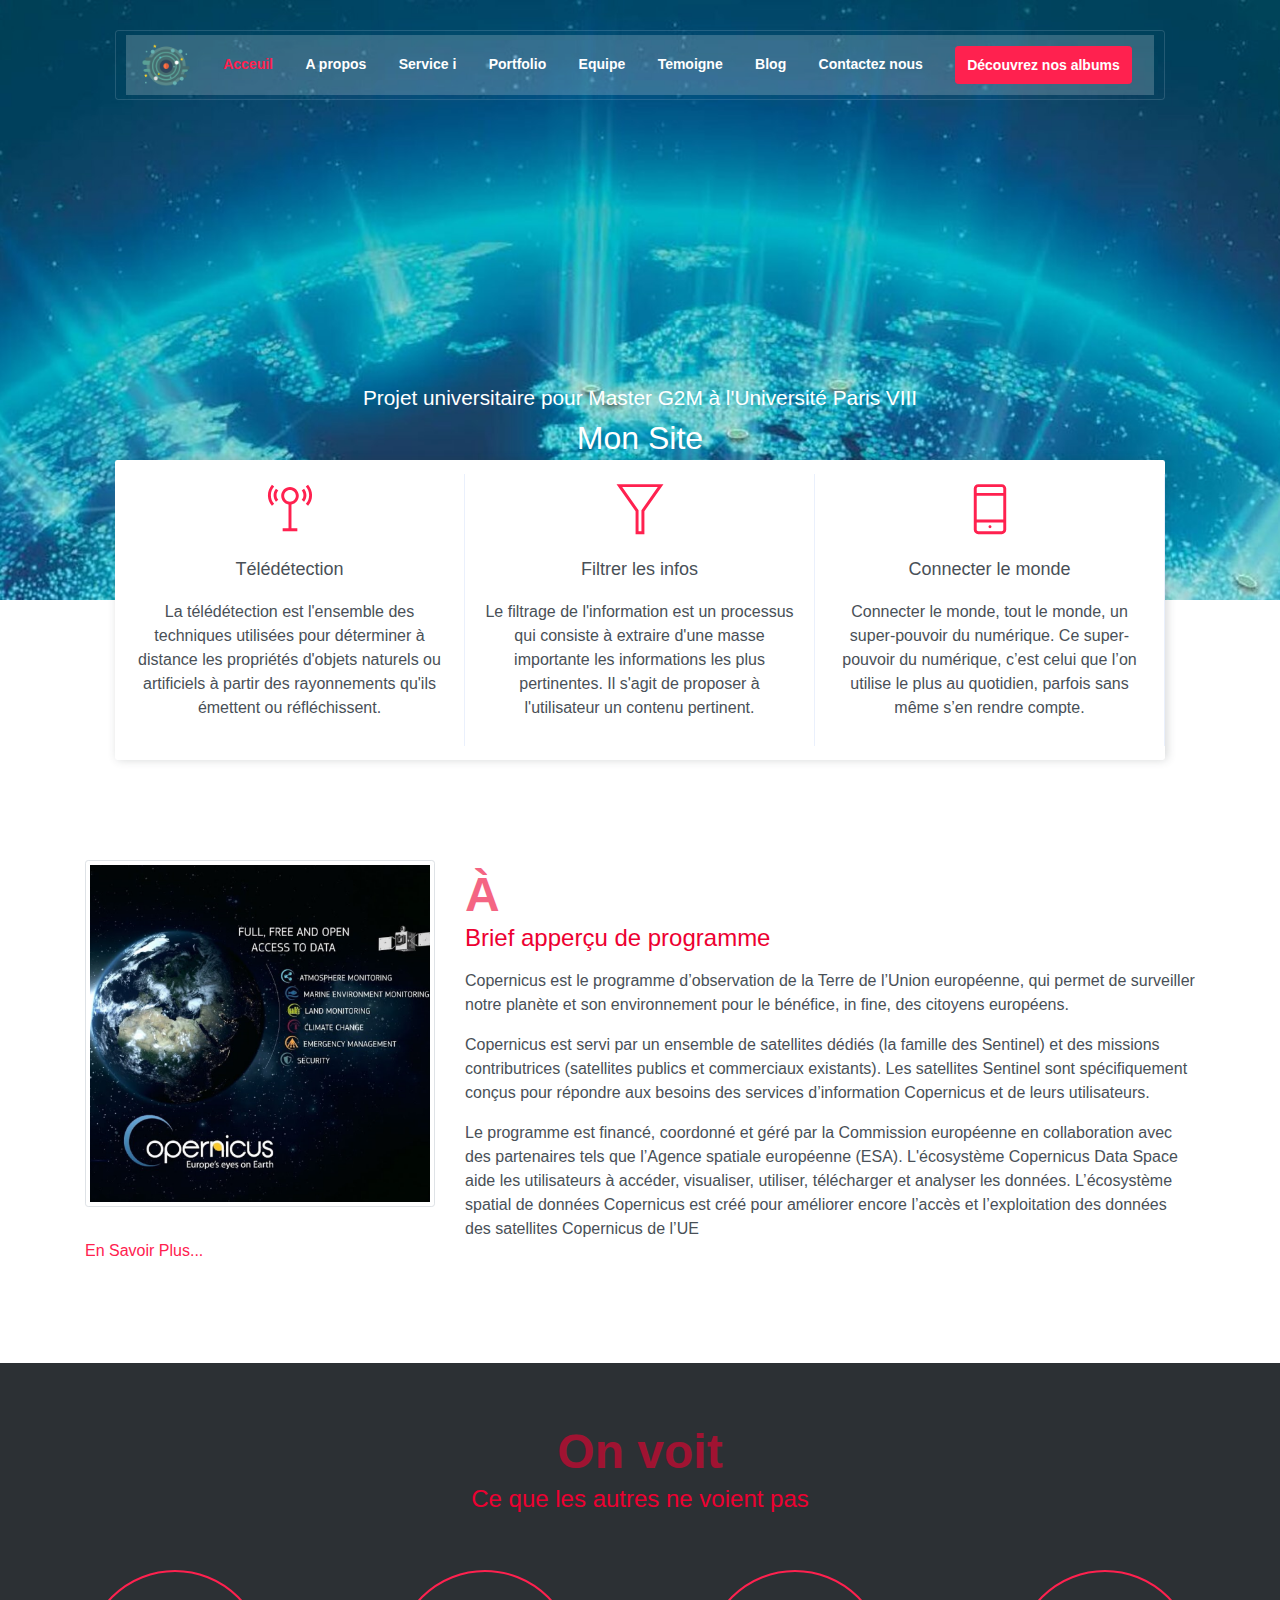
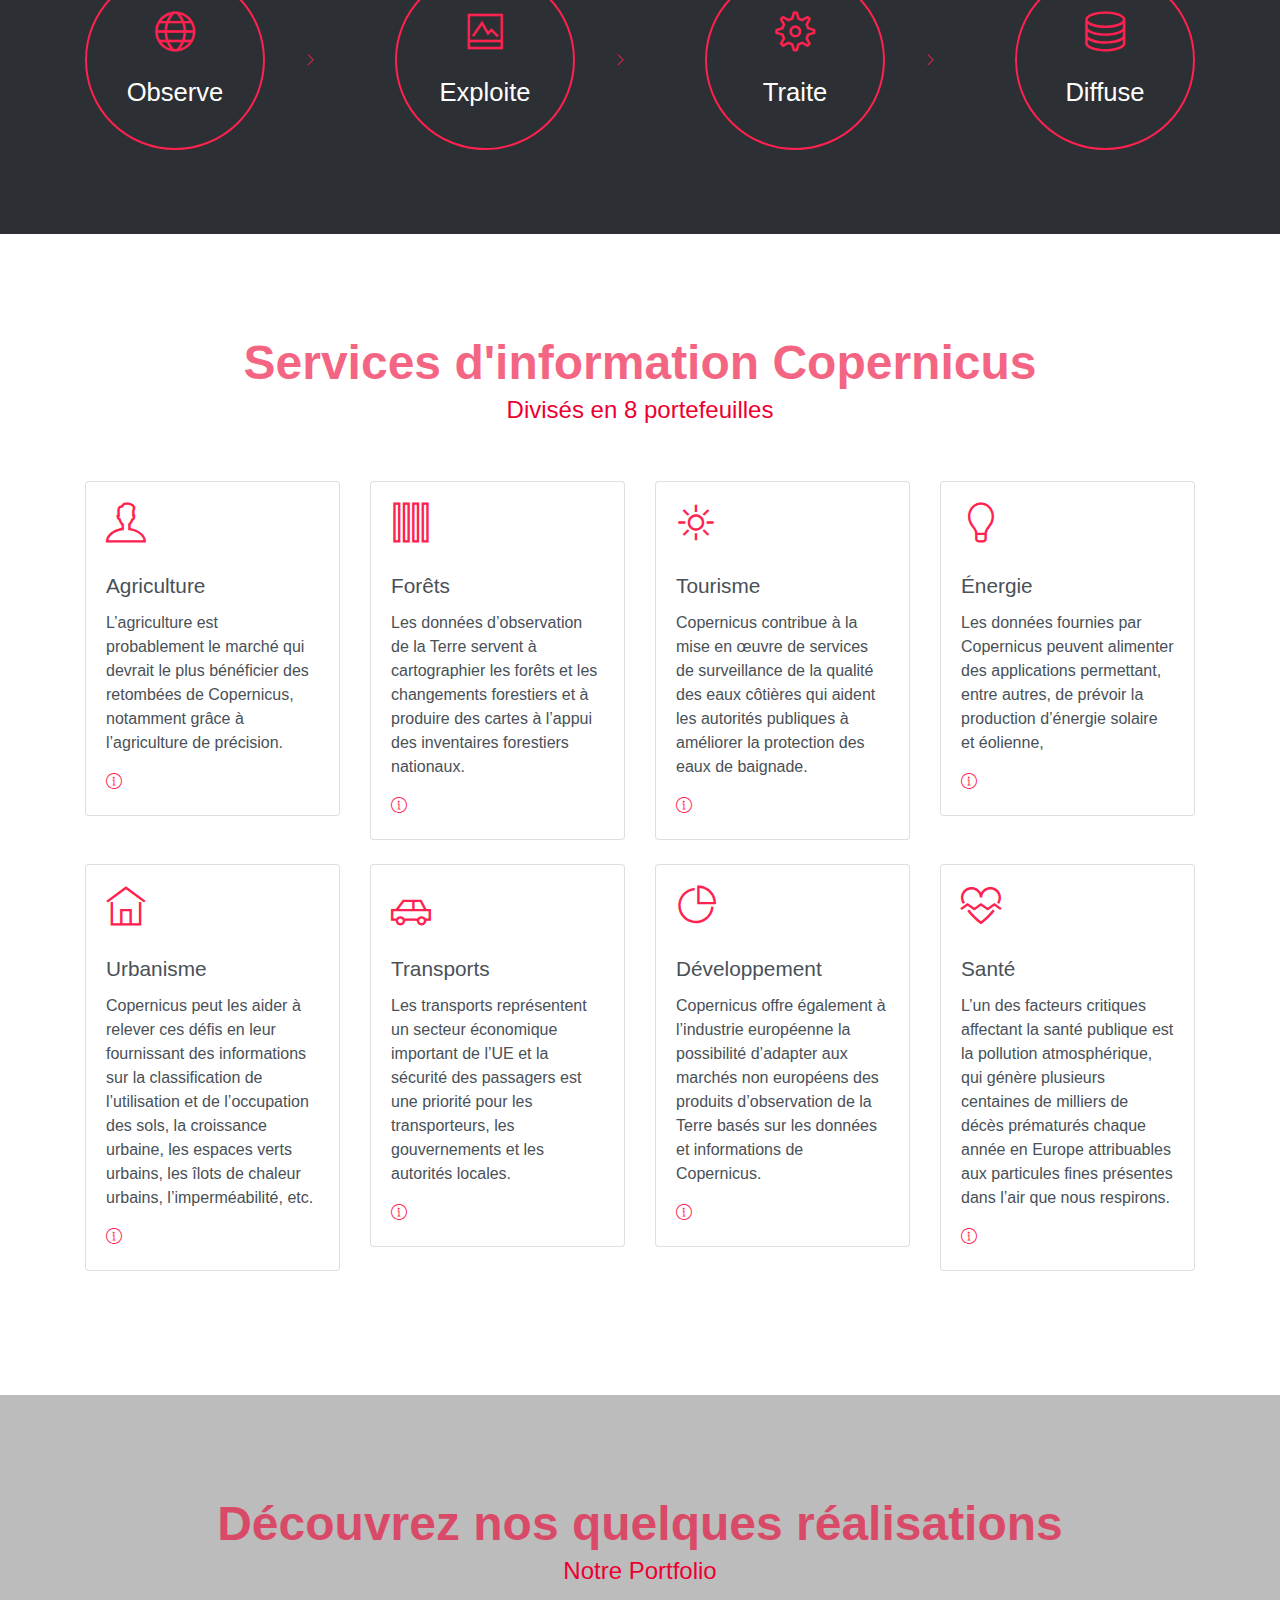
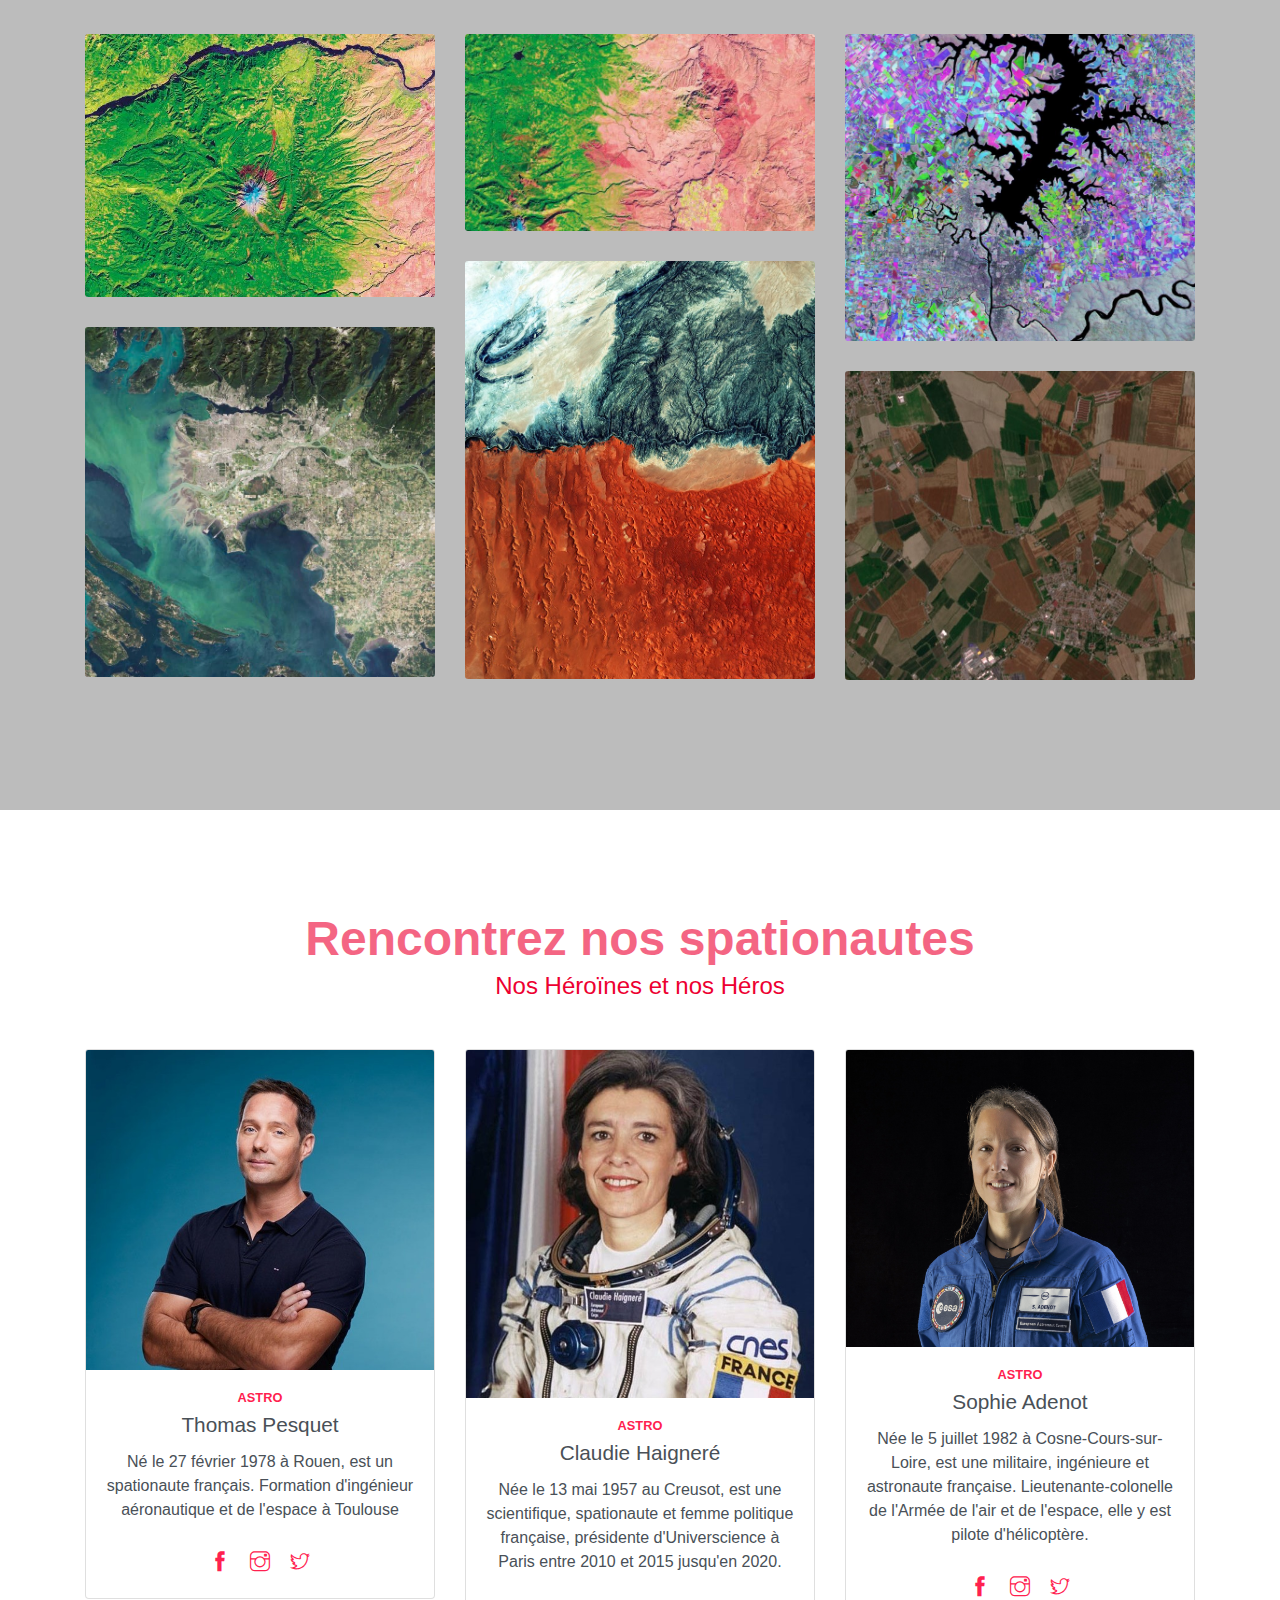
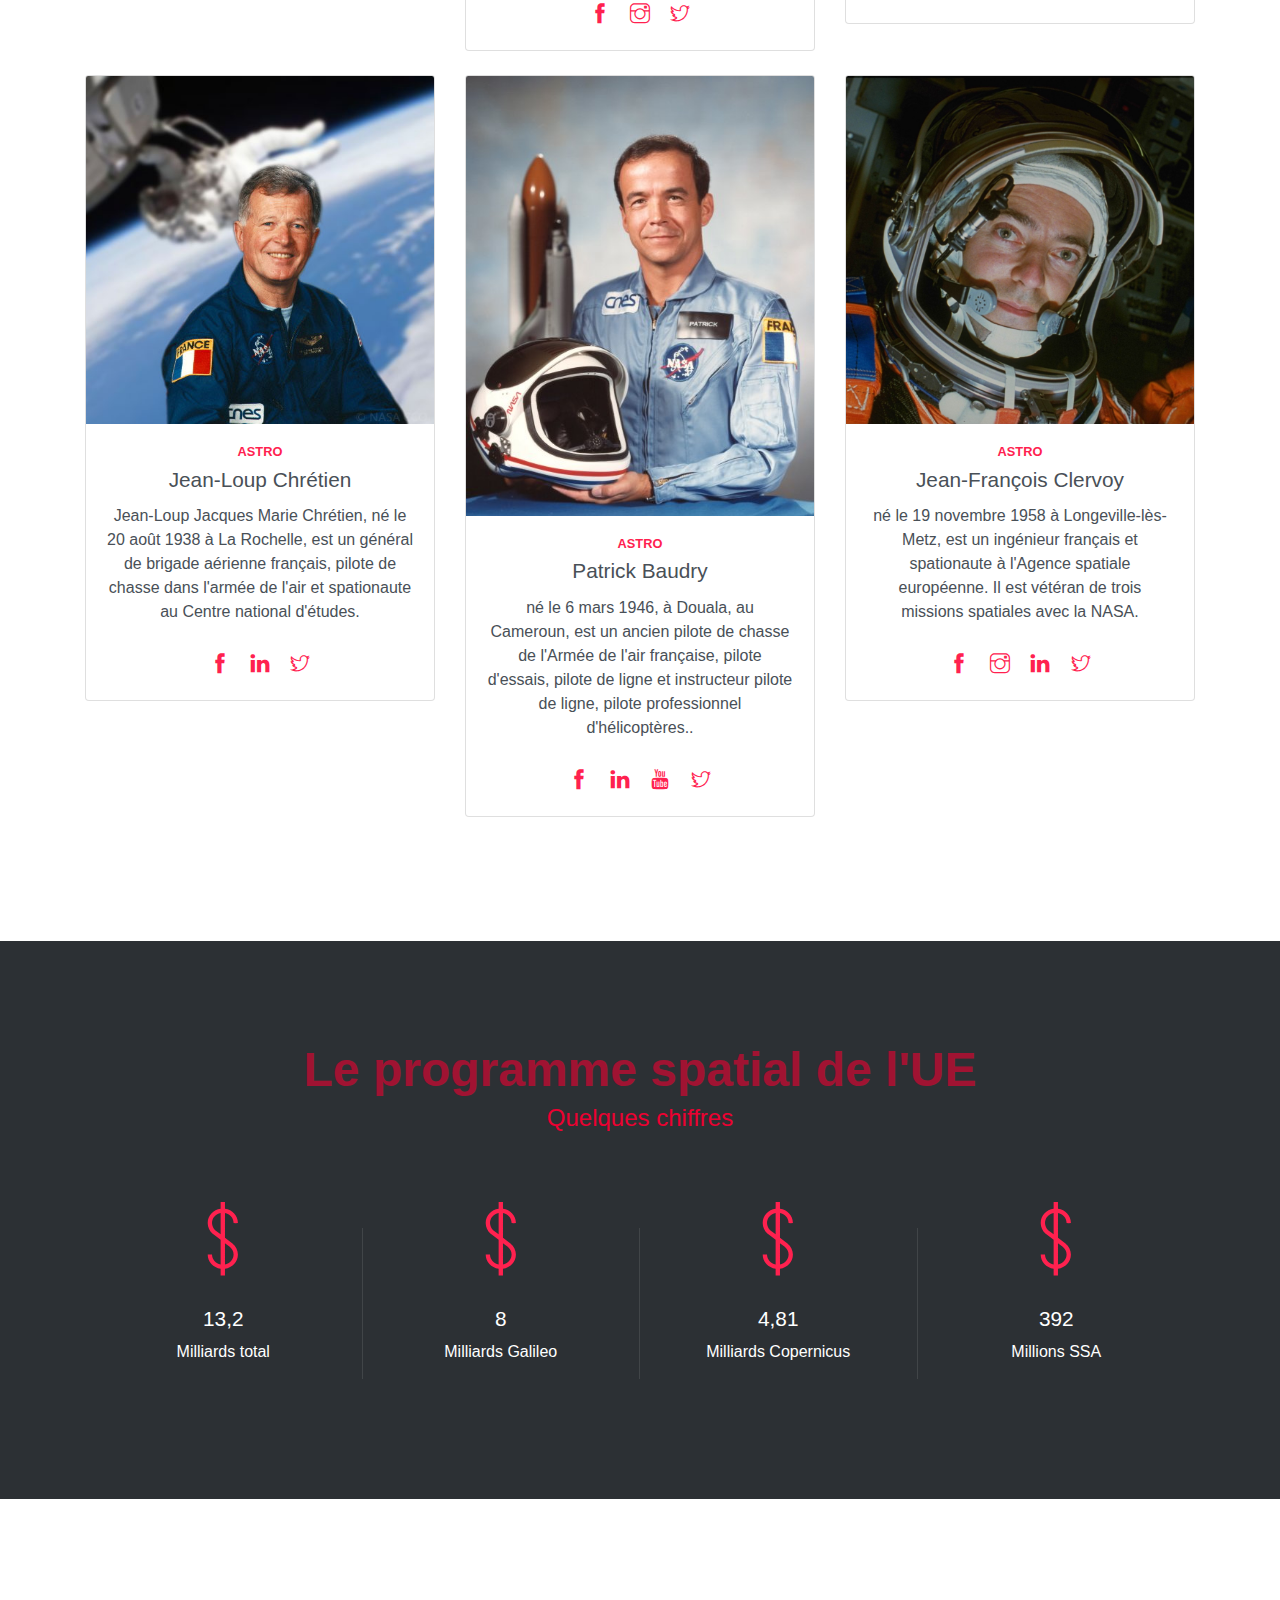
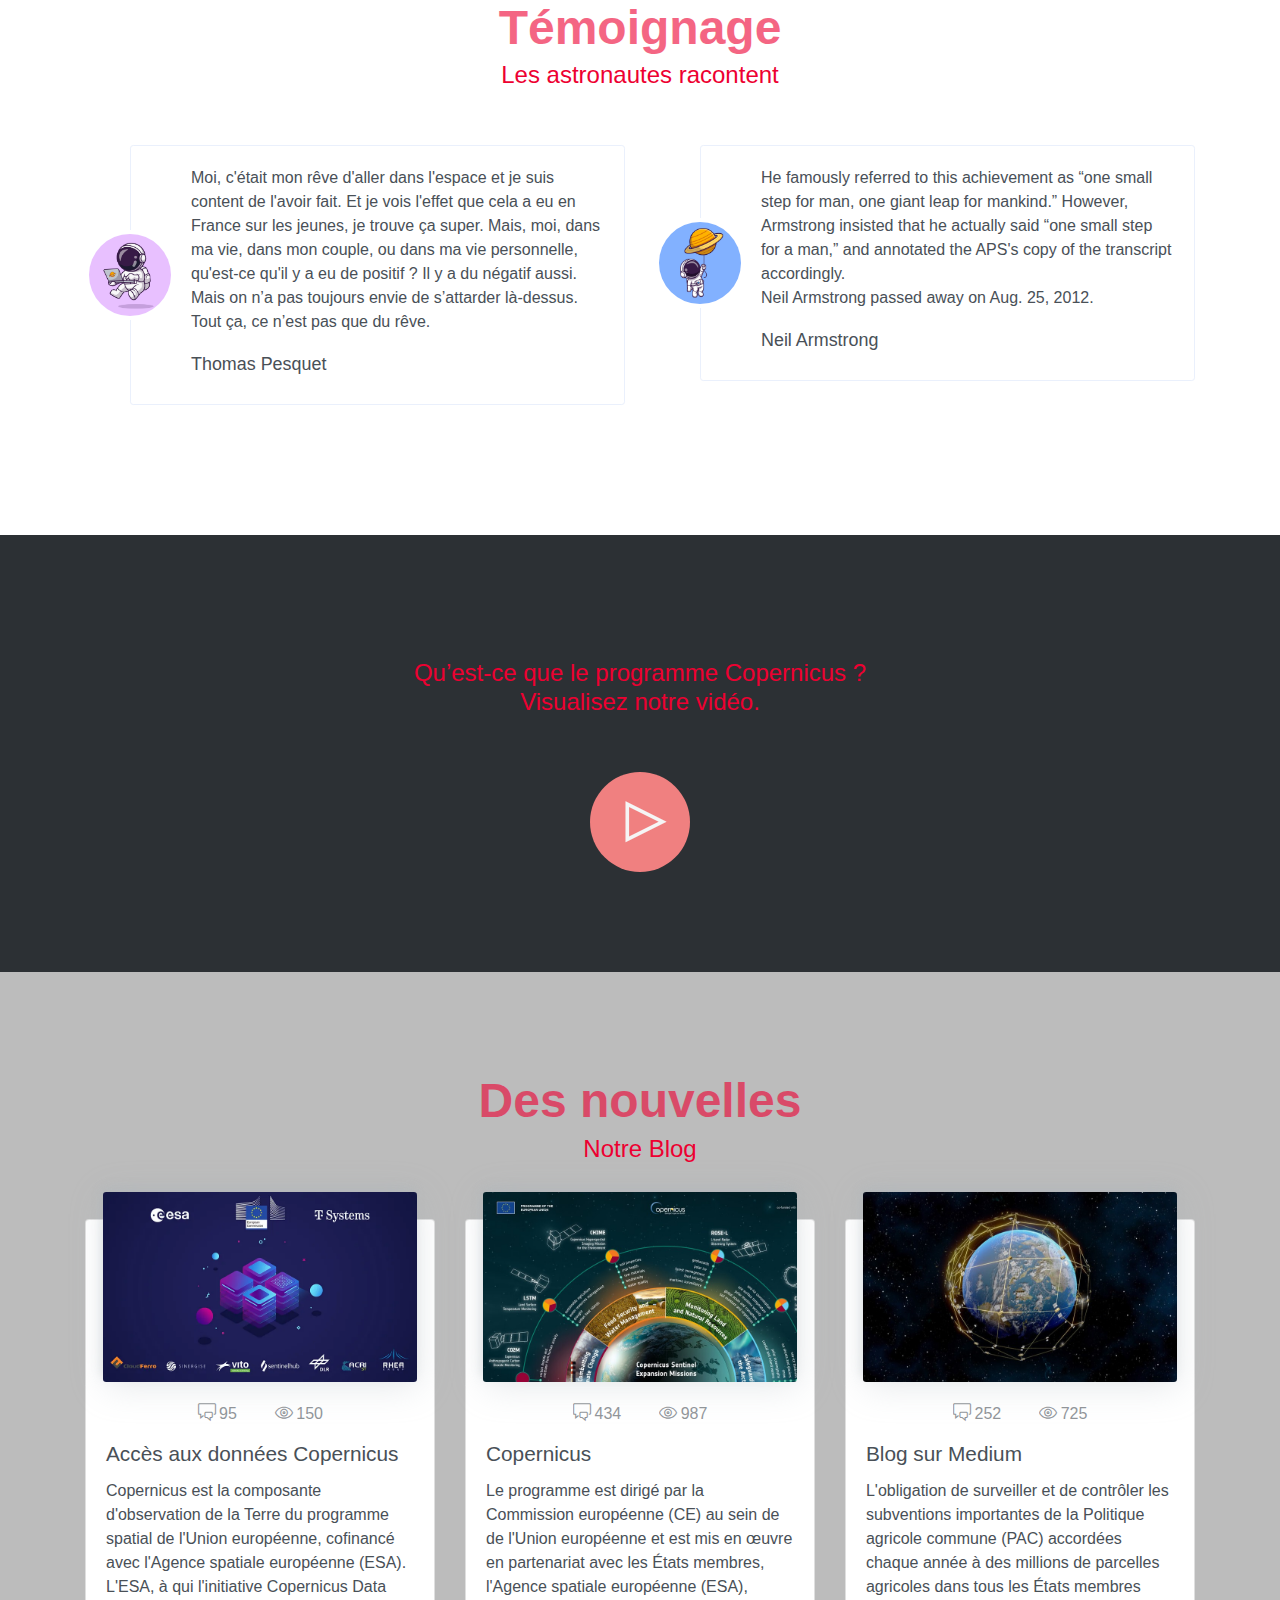
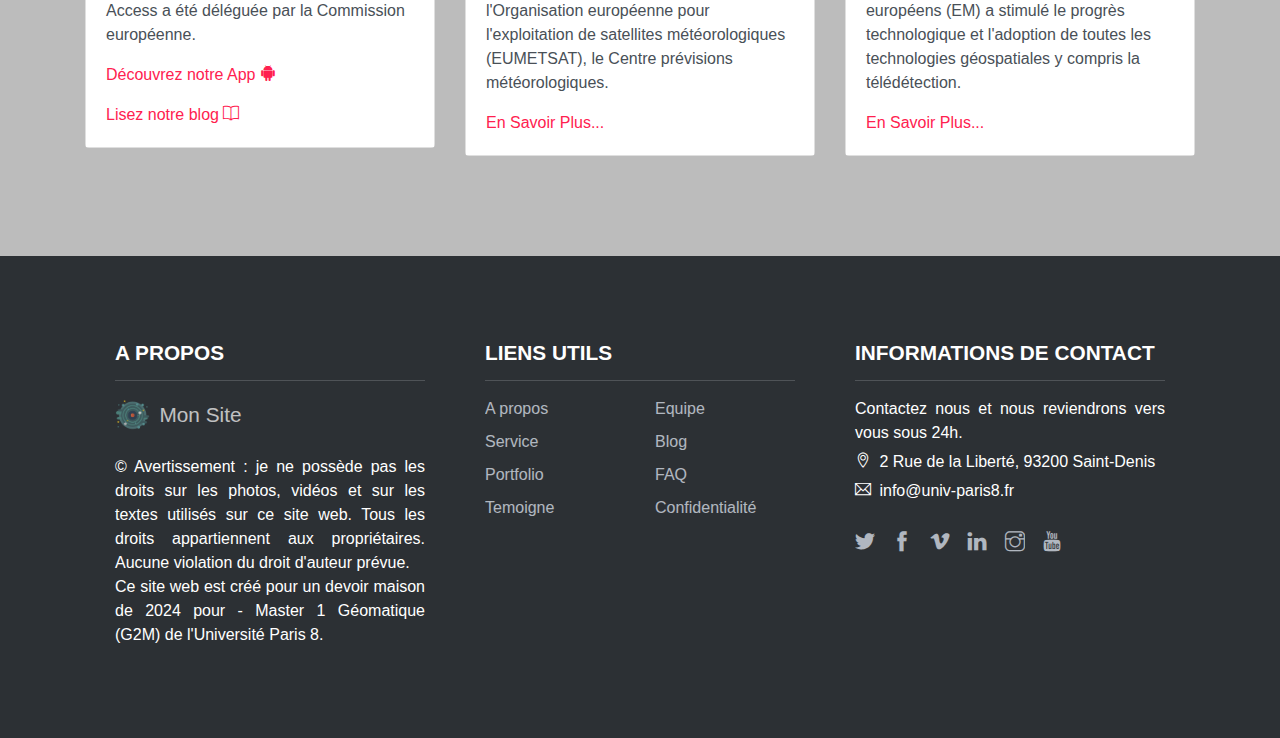
==== commit be3bd391: "last update" ====
--- a/page_initial.html
+++ b/page_initial.html
@@ -122,7 +122,7 @@
                         Savoir Plus...</a>
                 </div>
                 <div class="col-md-7 col-lg-8">
-                    <h6 class="section-subtitle mb-0">À propos de Copernicus</h6>
+                    <h6 class="section-subtitle mb-0">À</h6>
                     <h6 class="section-title mb-3">Brief apperçu de programme</h6>
                     <p>Copernicus est le programme d’observation de la Terre de l’Union européenne, qui permet de
                         surveiller
